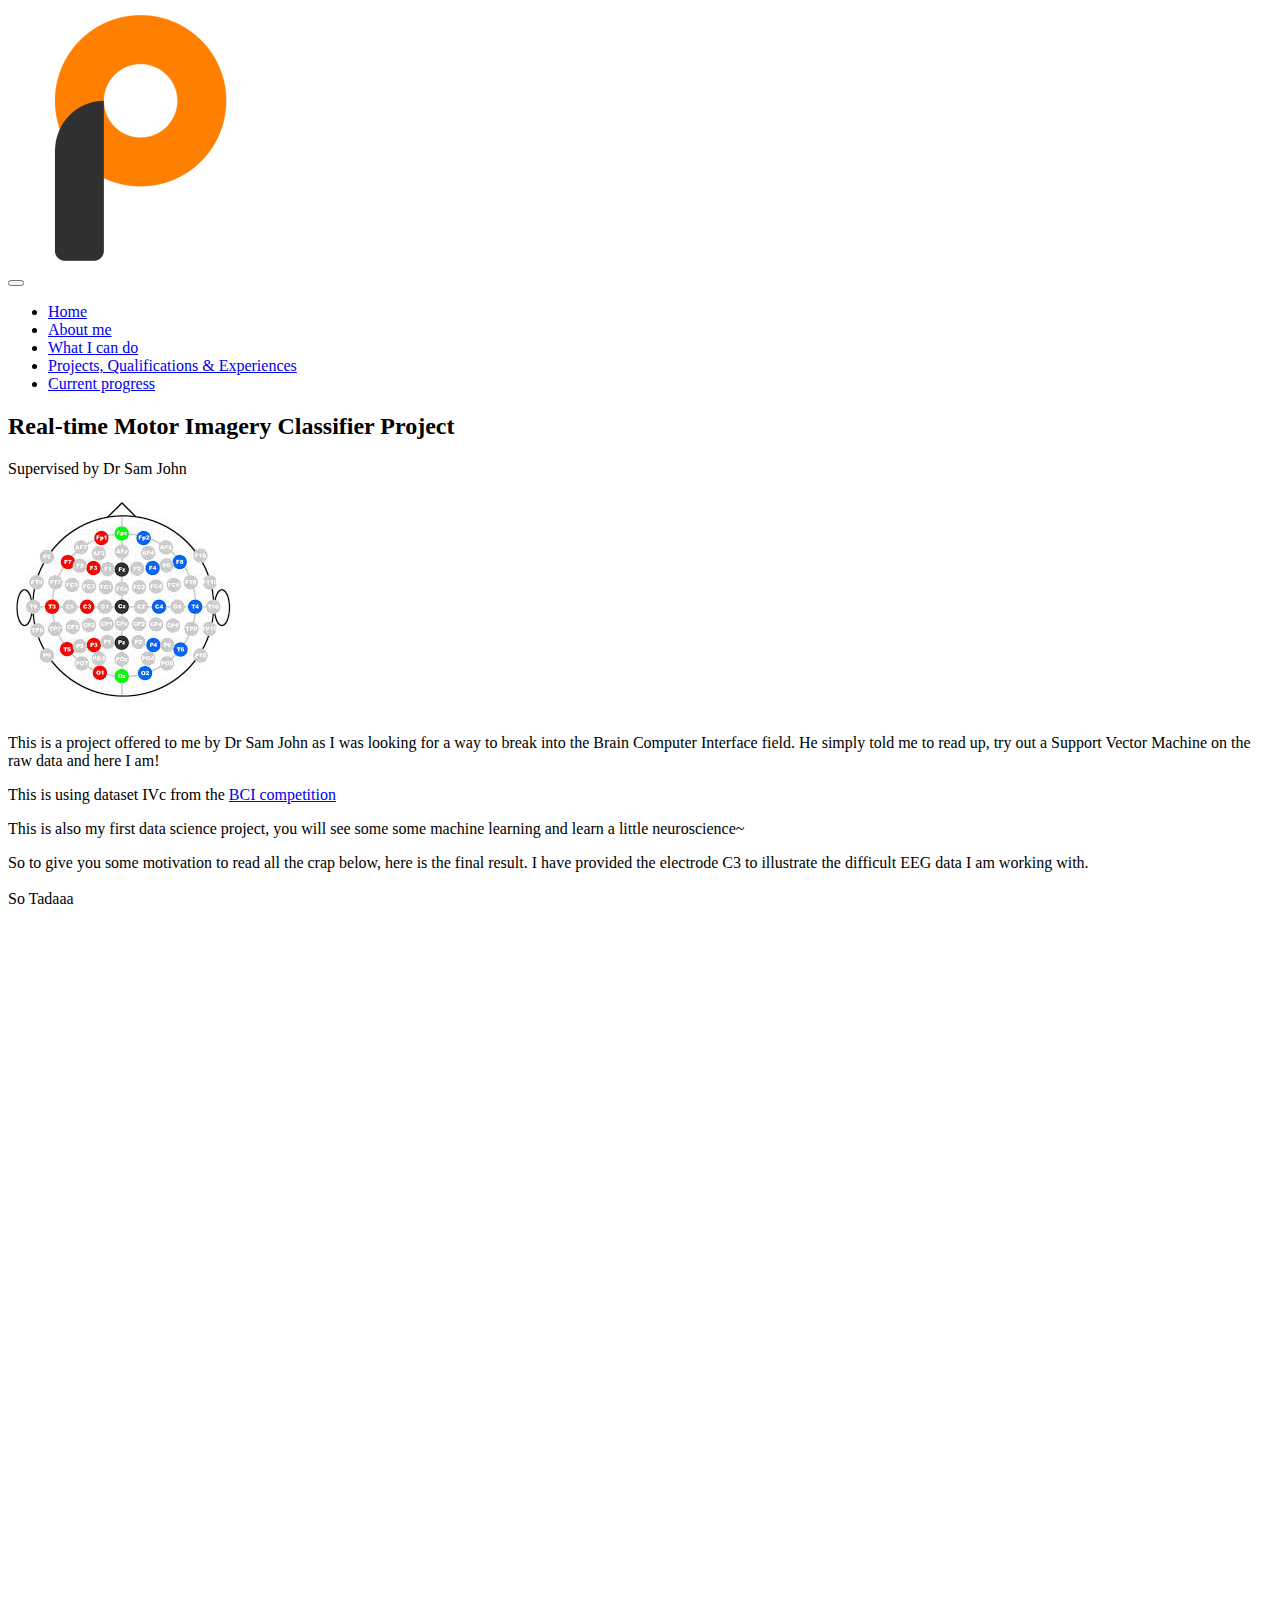
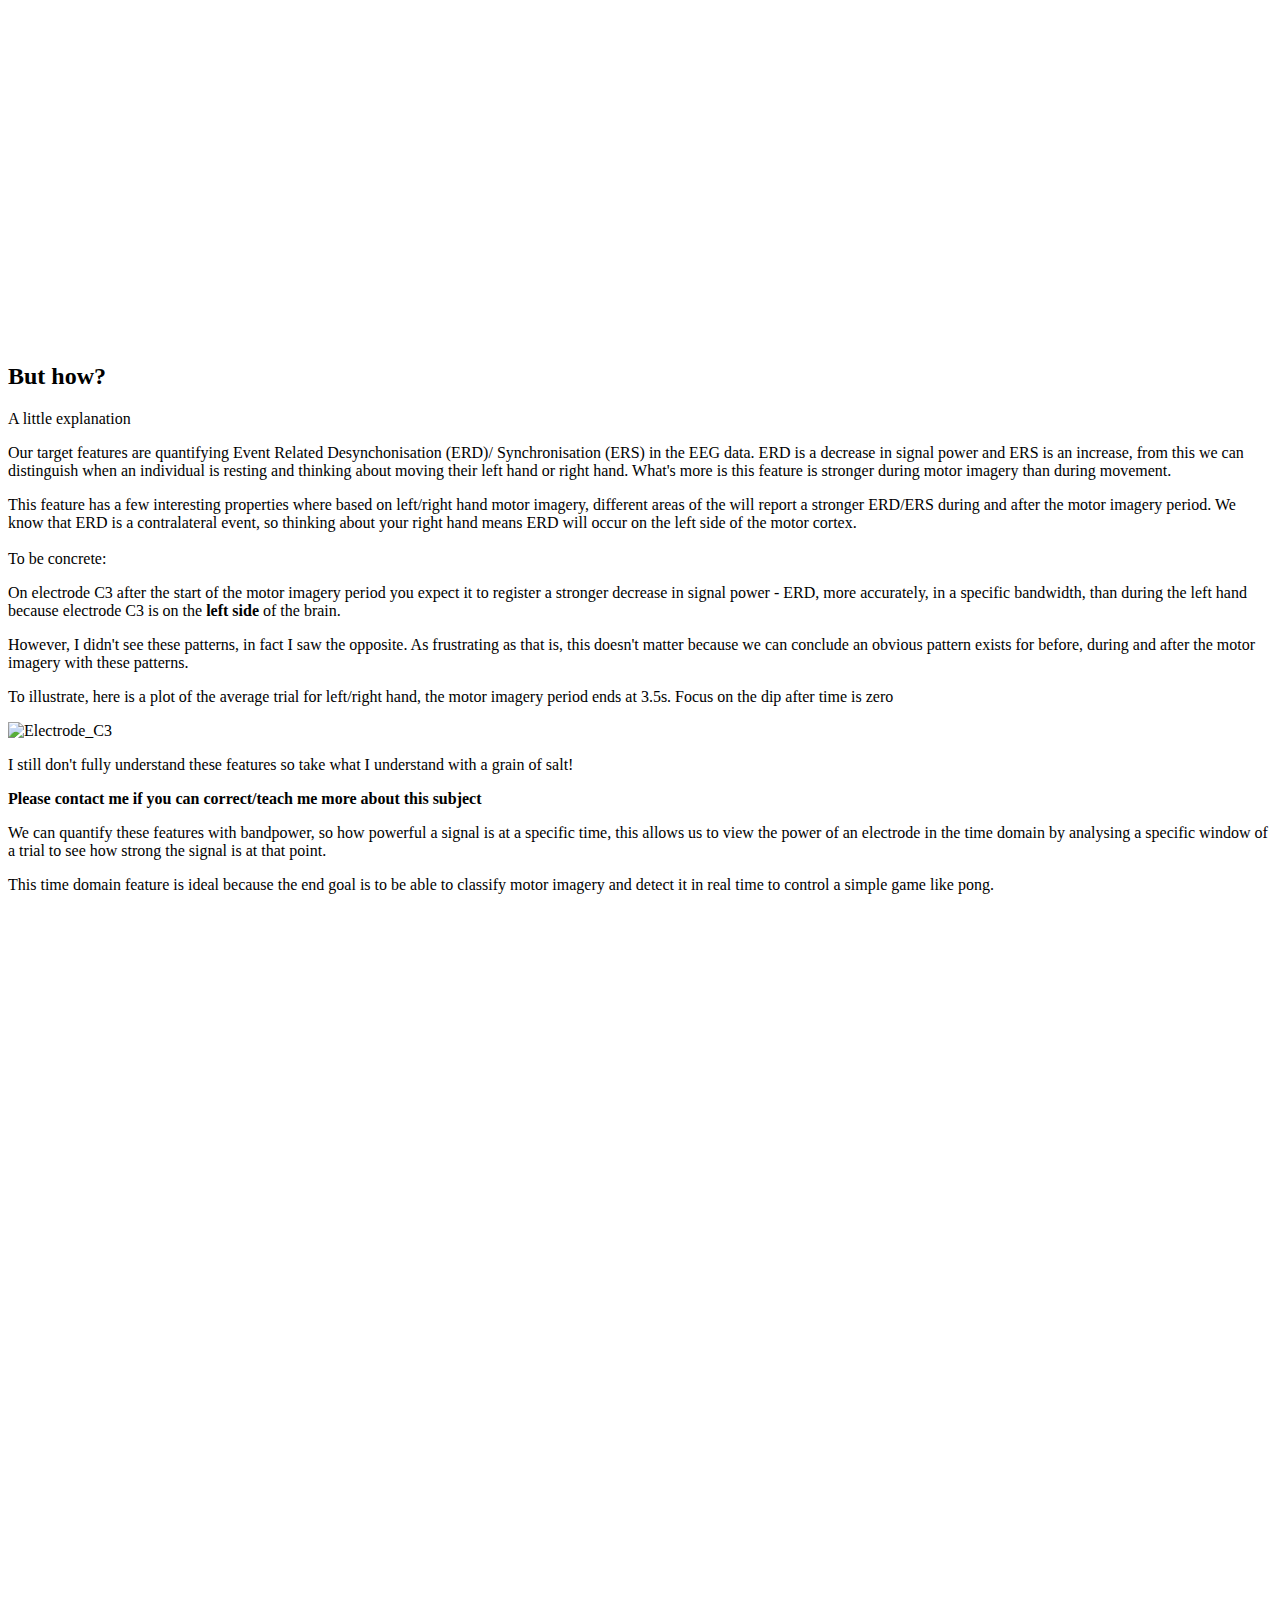
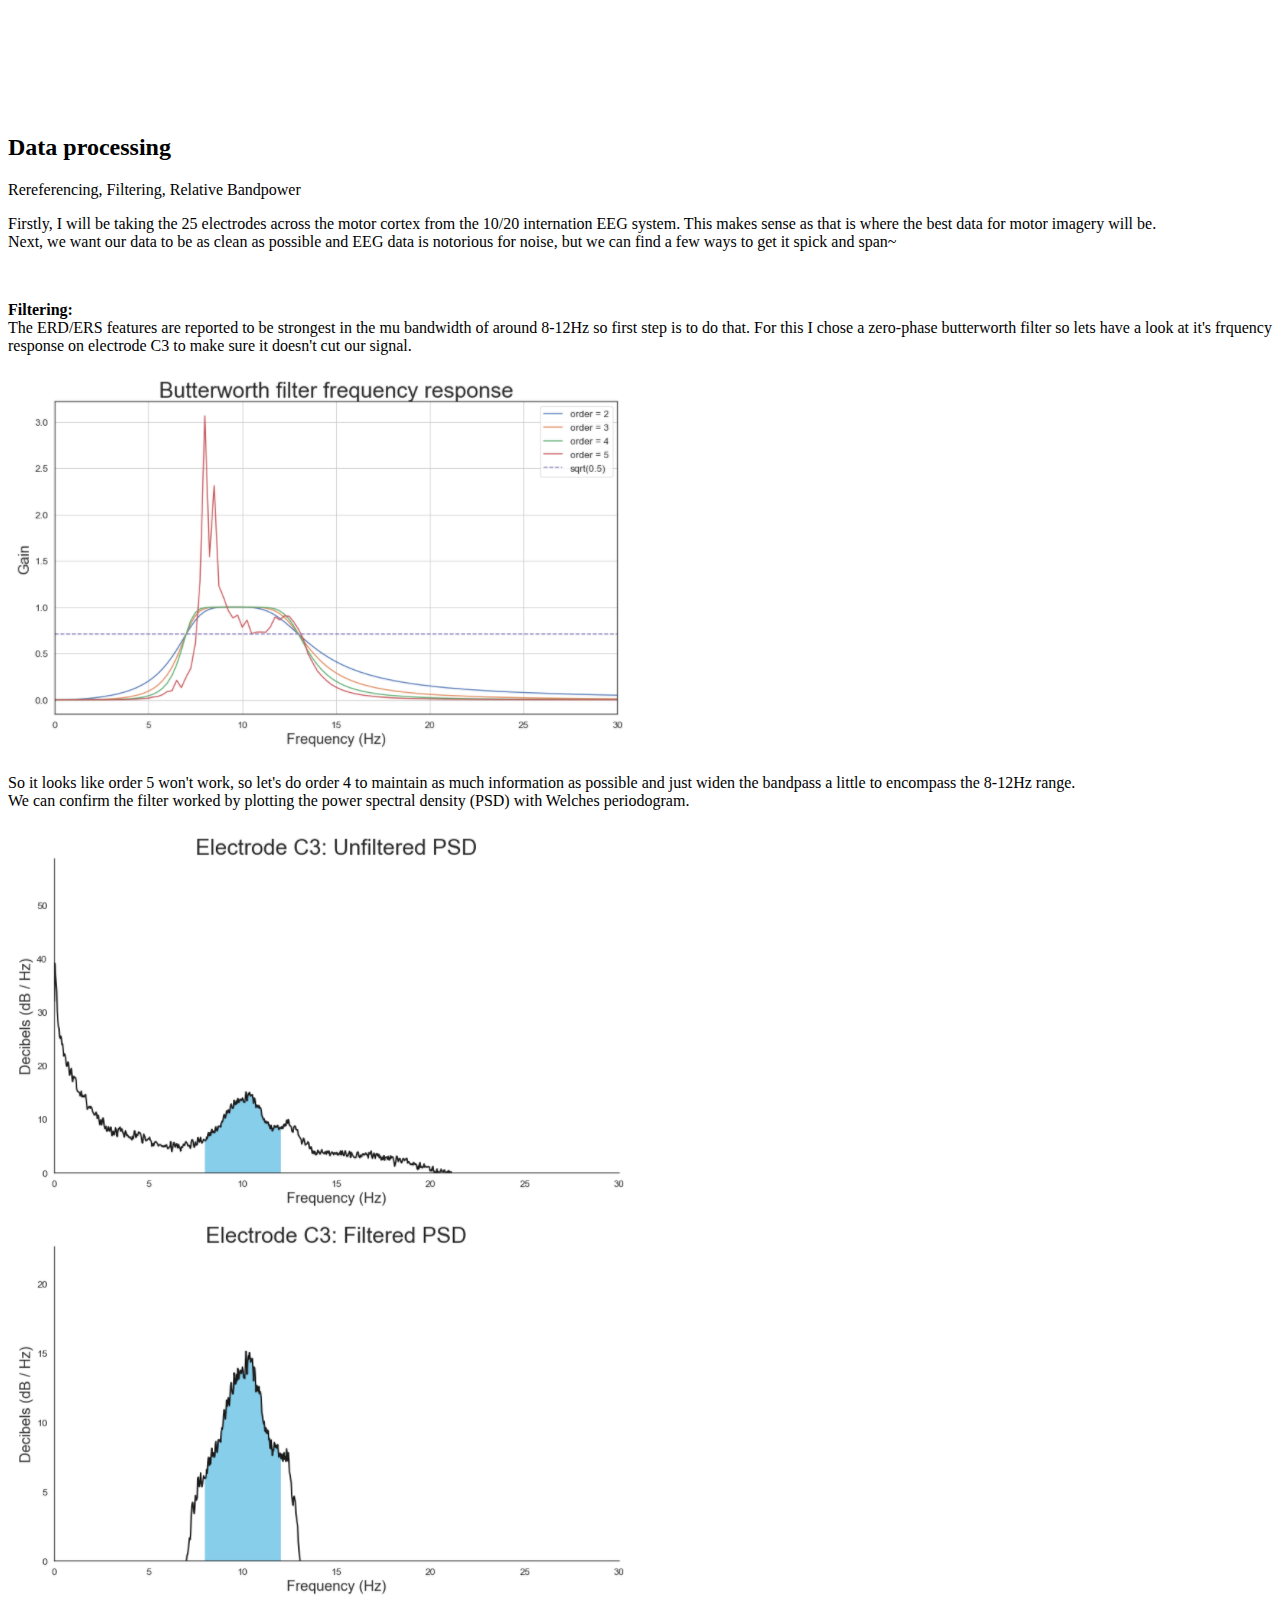
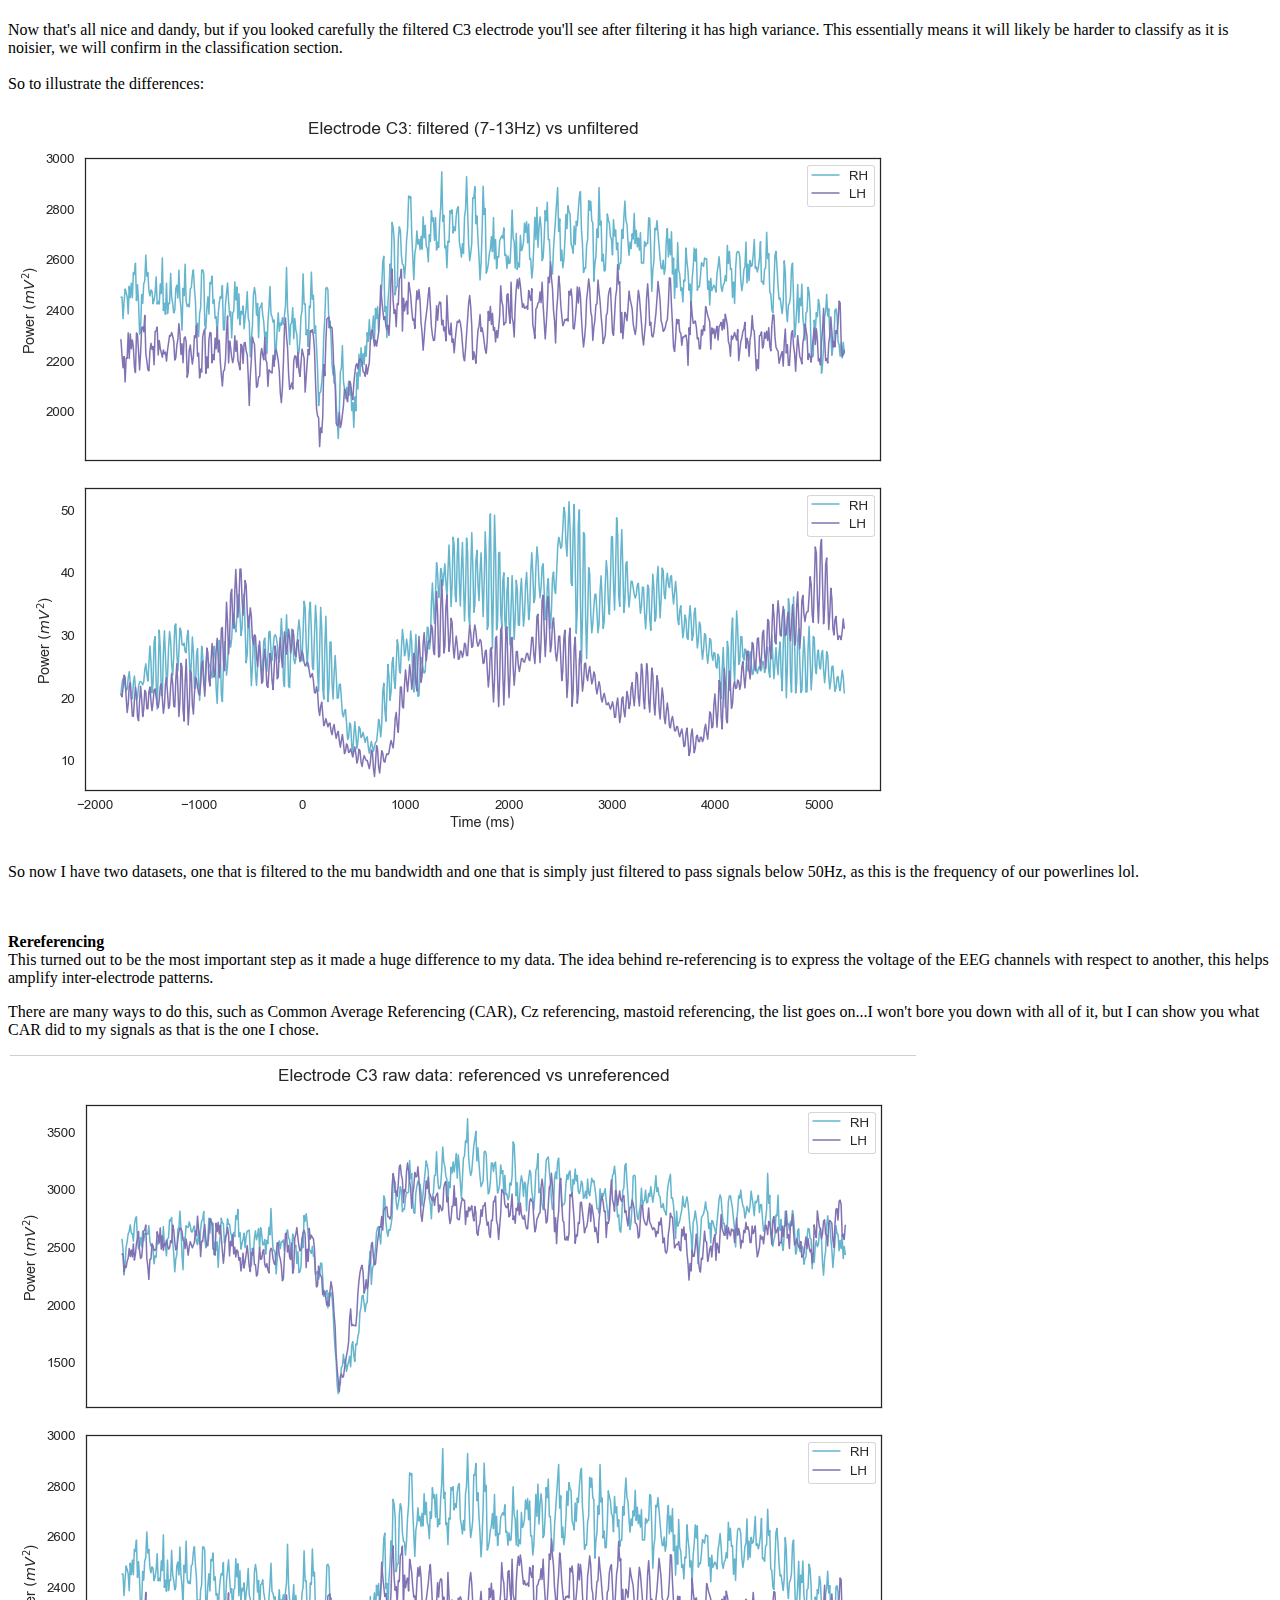
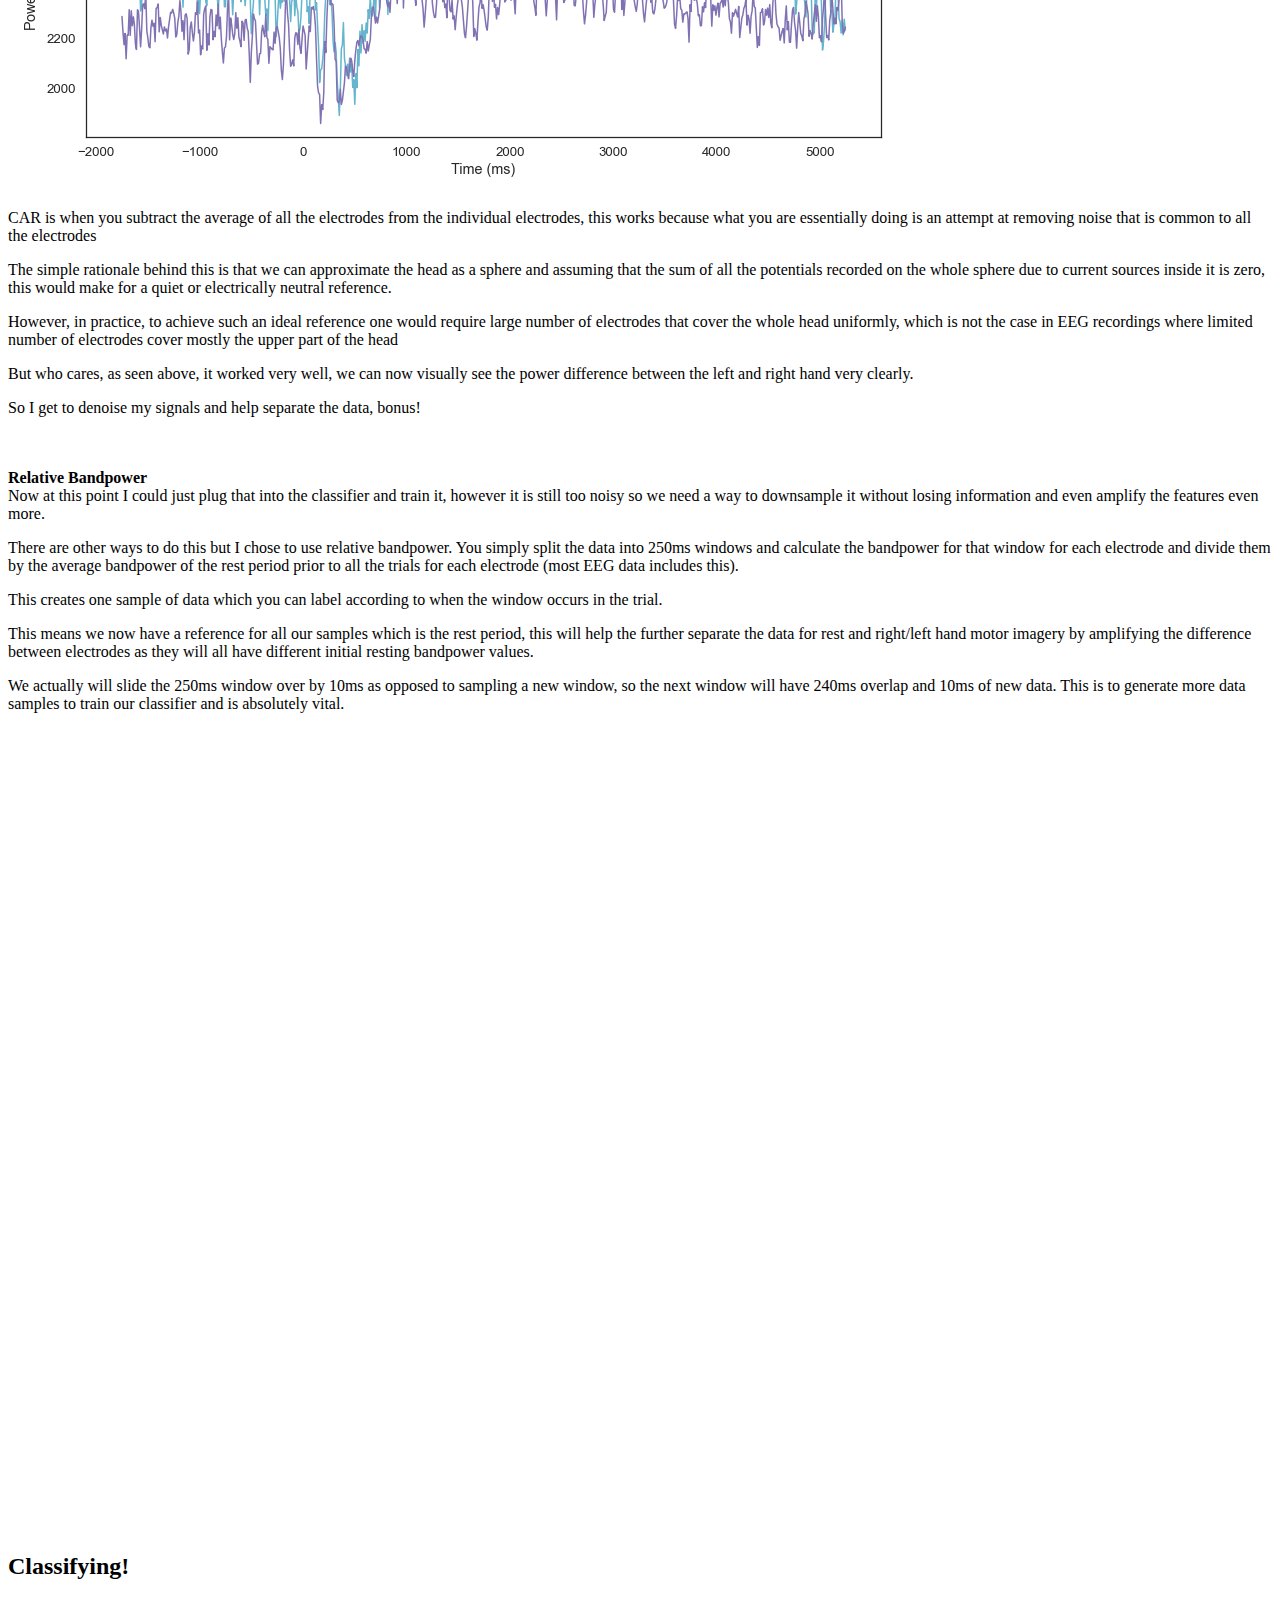
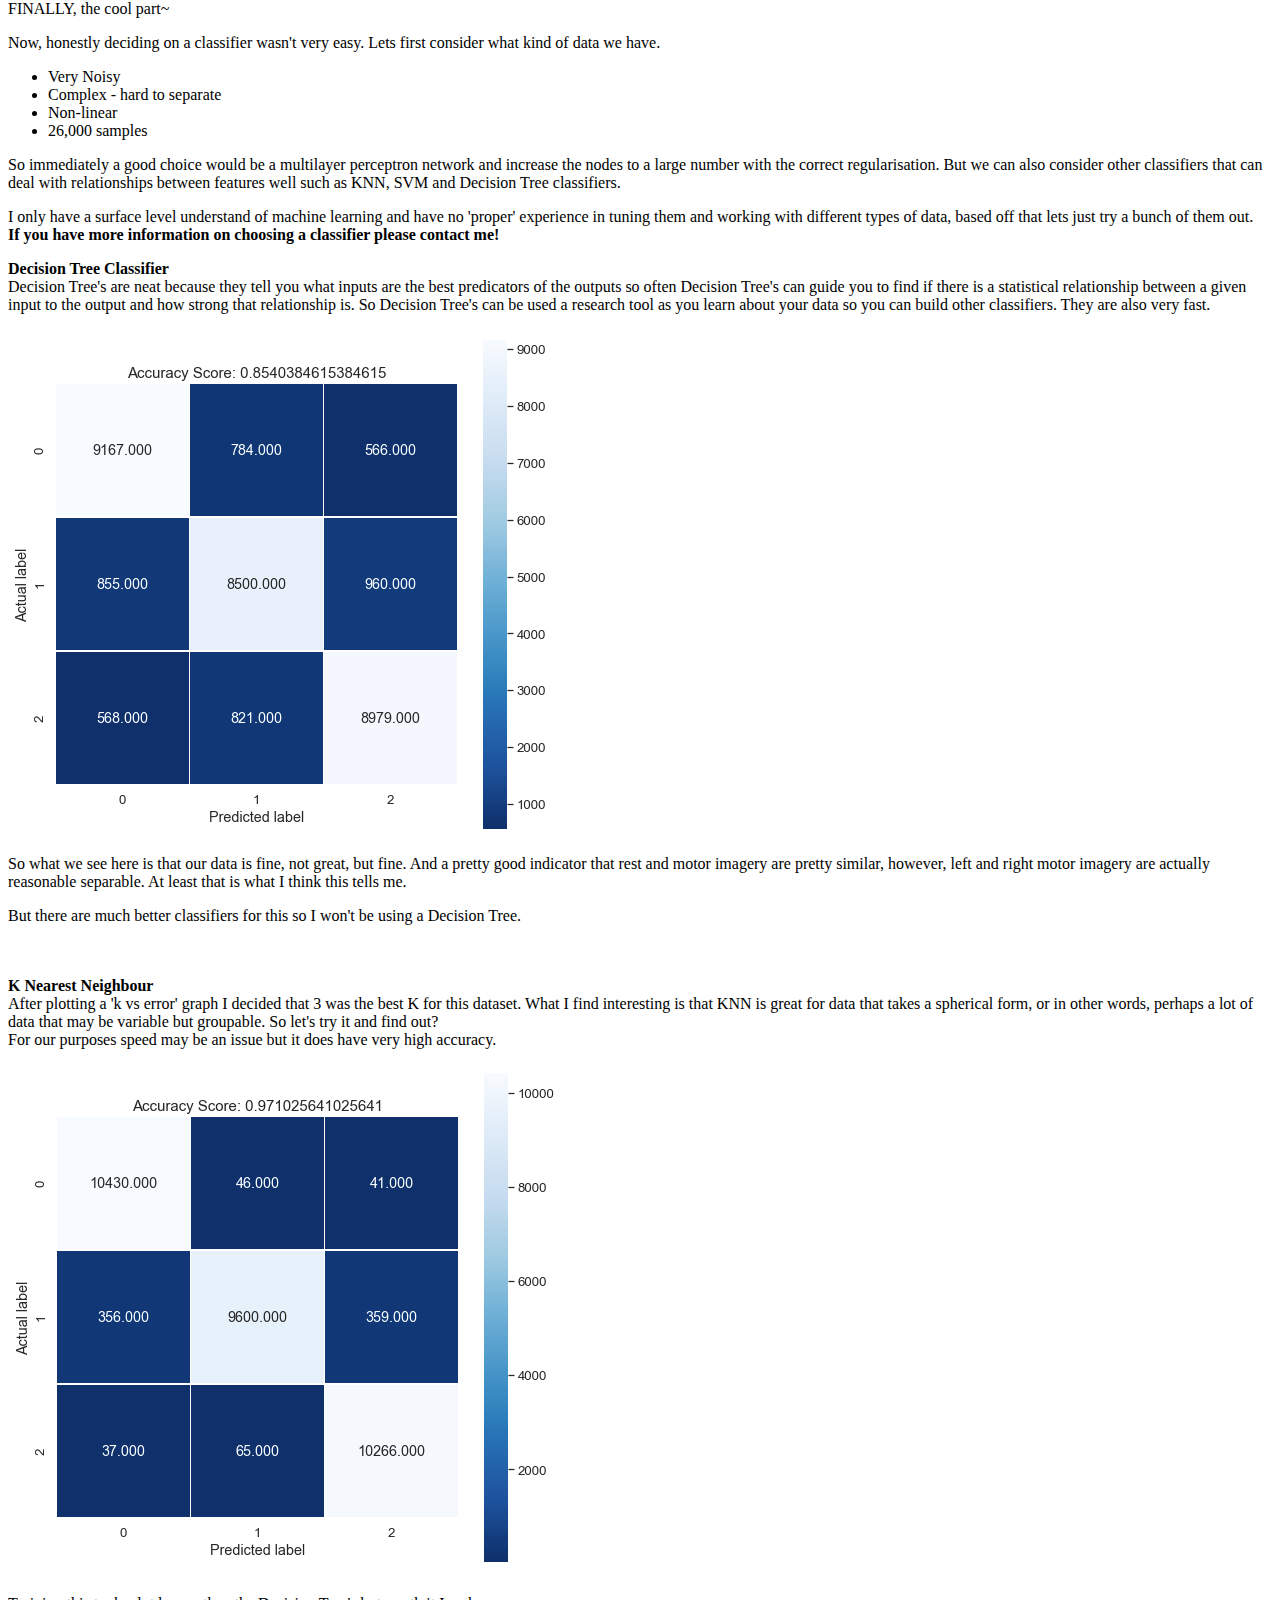
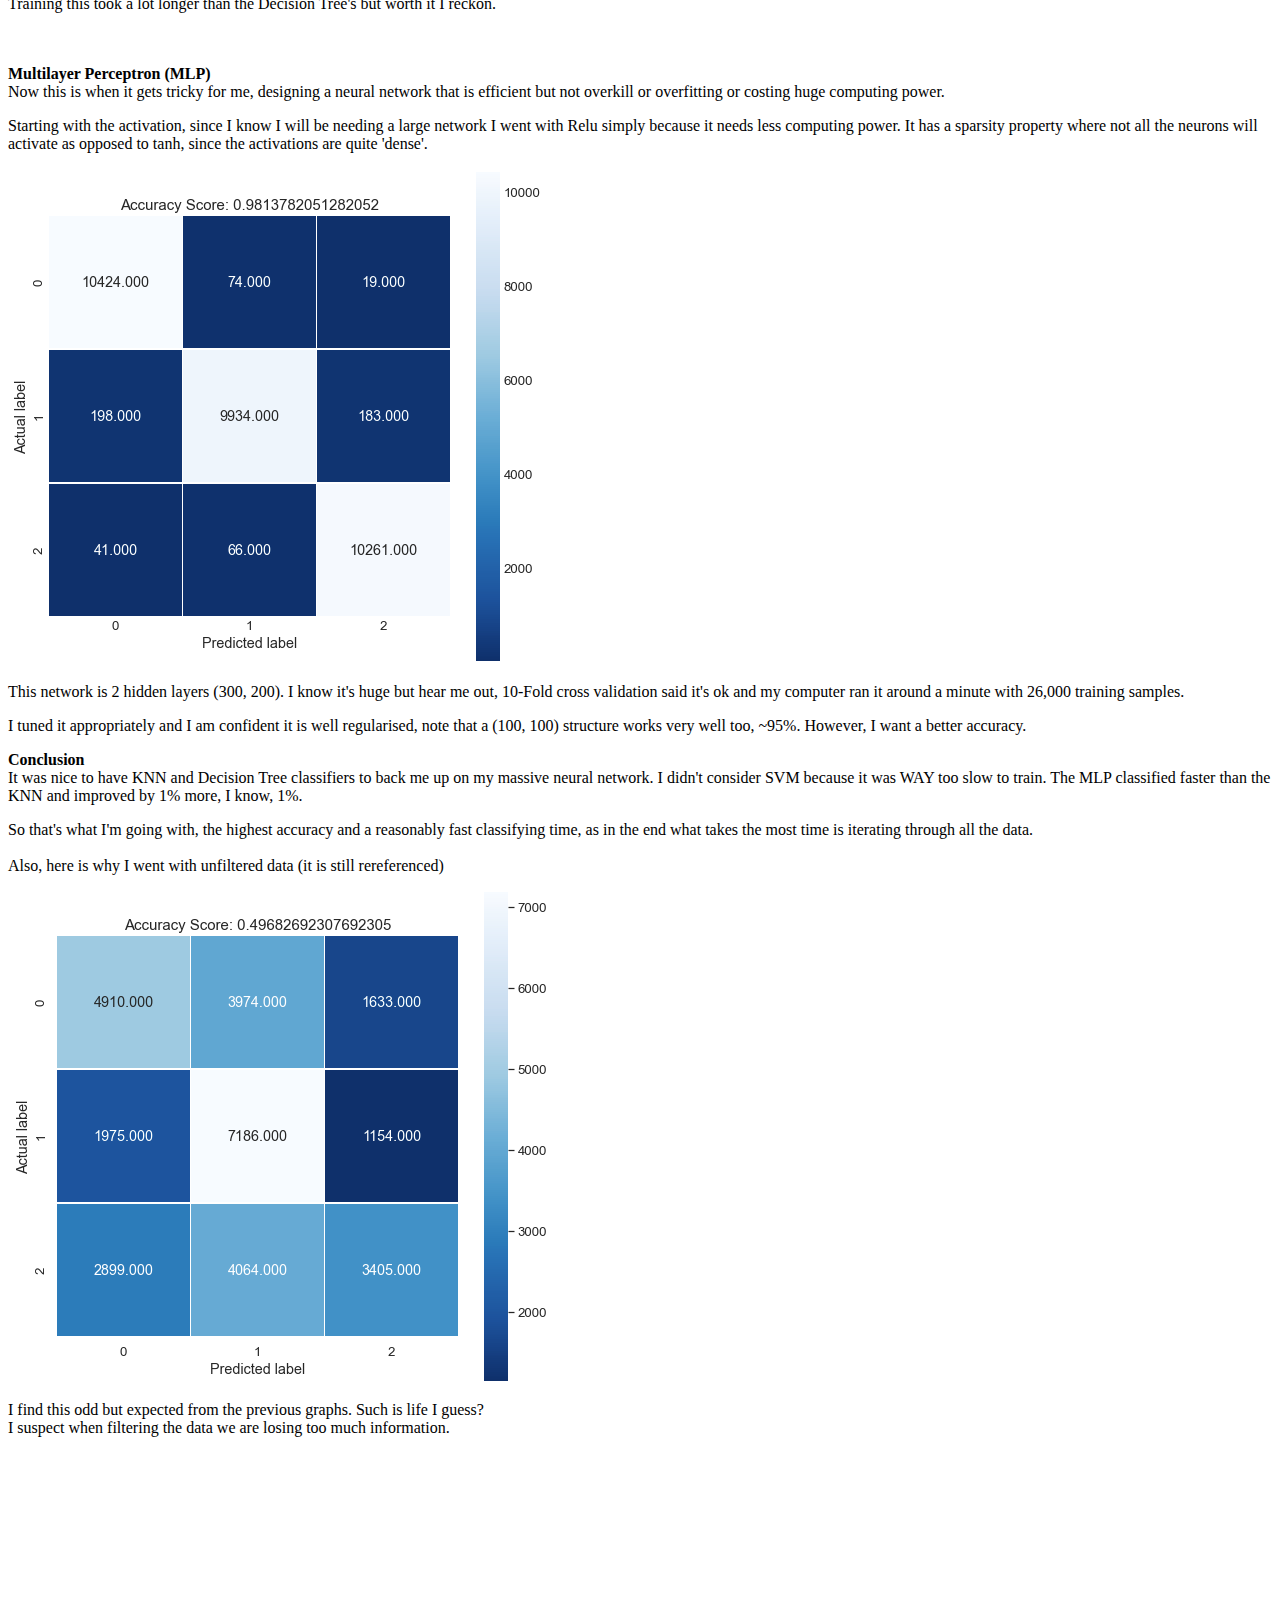
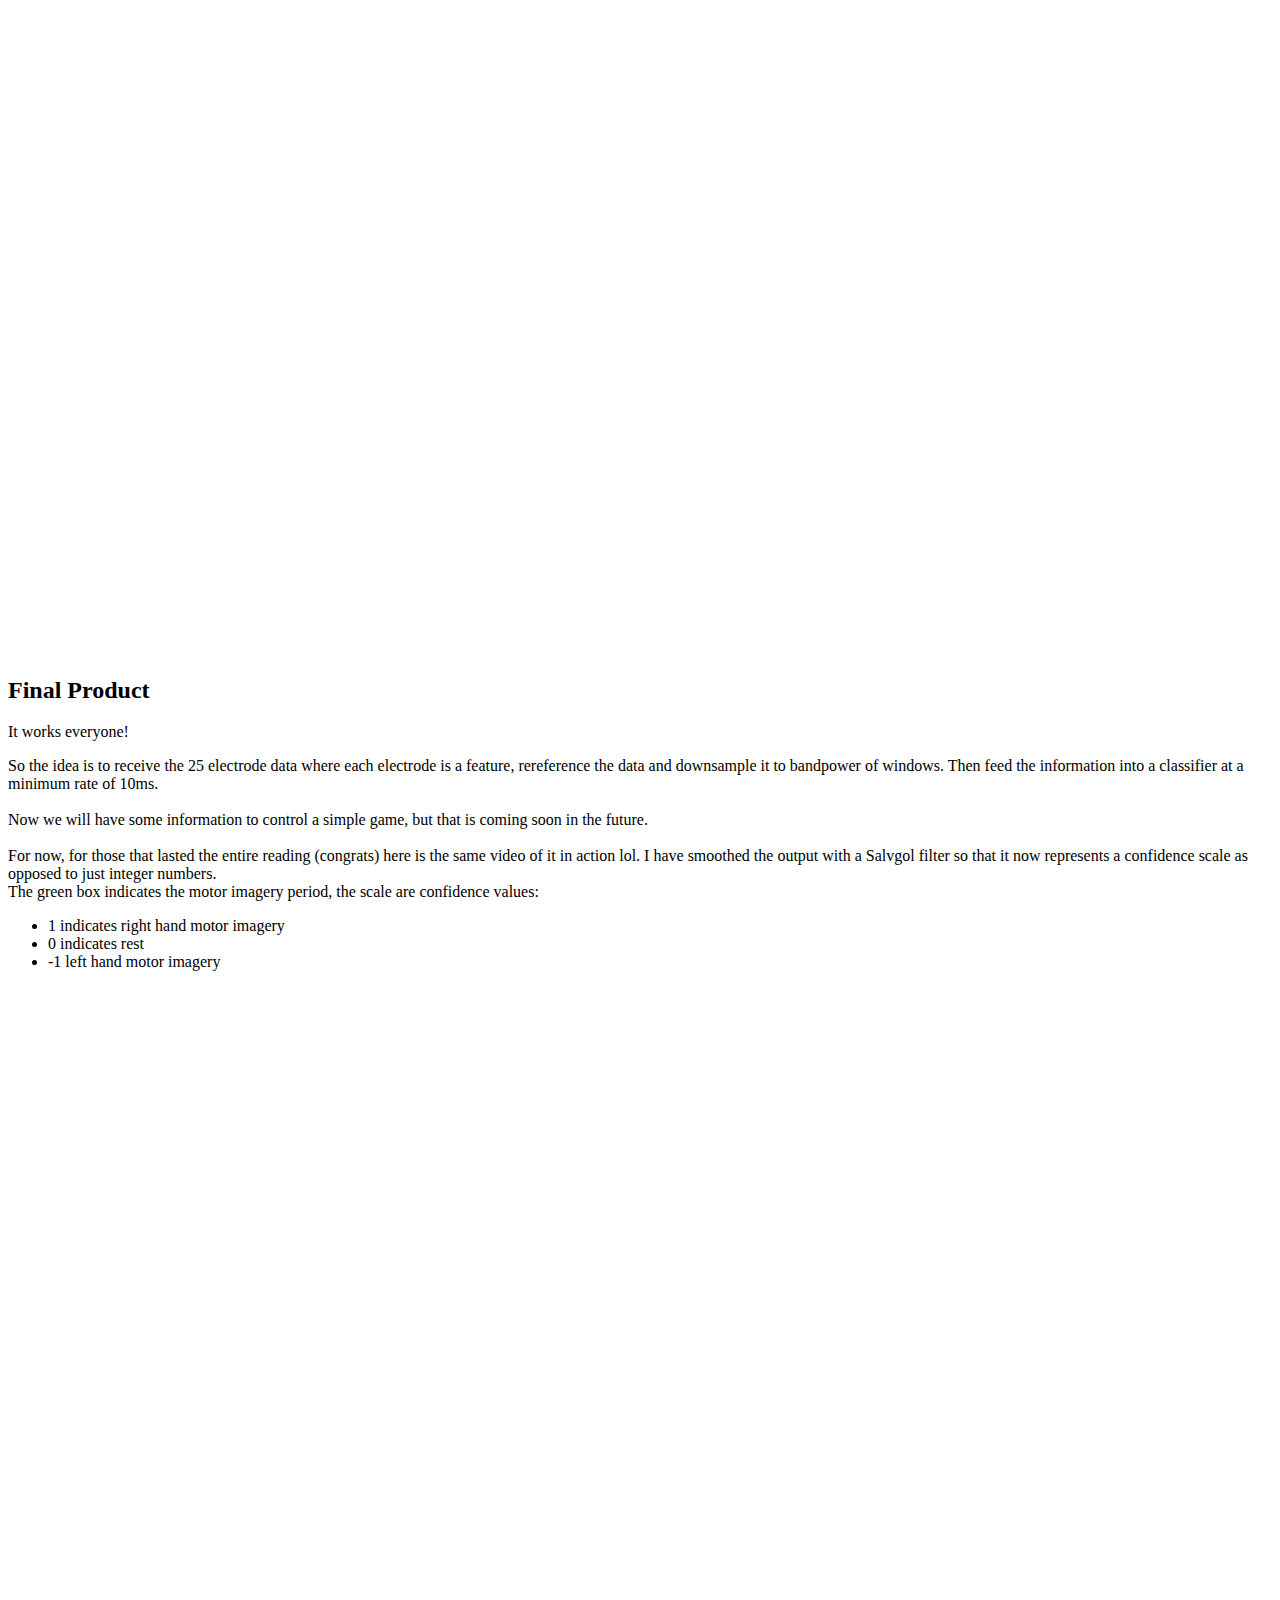
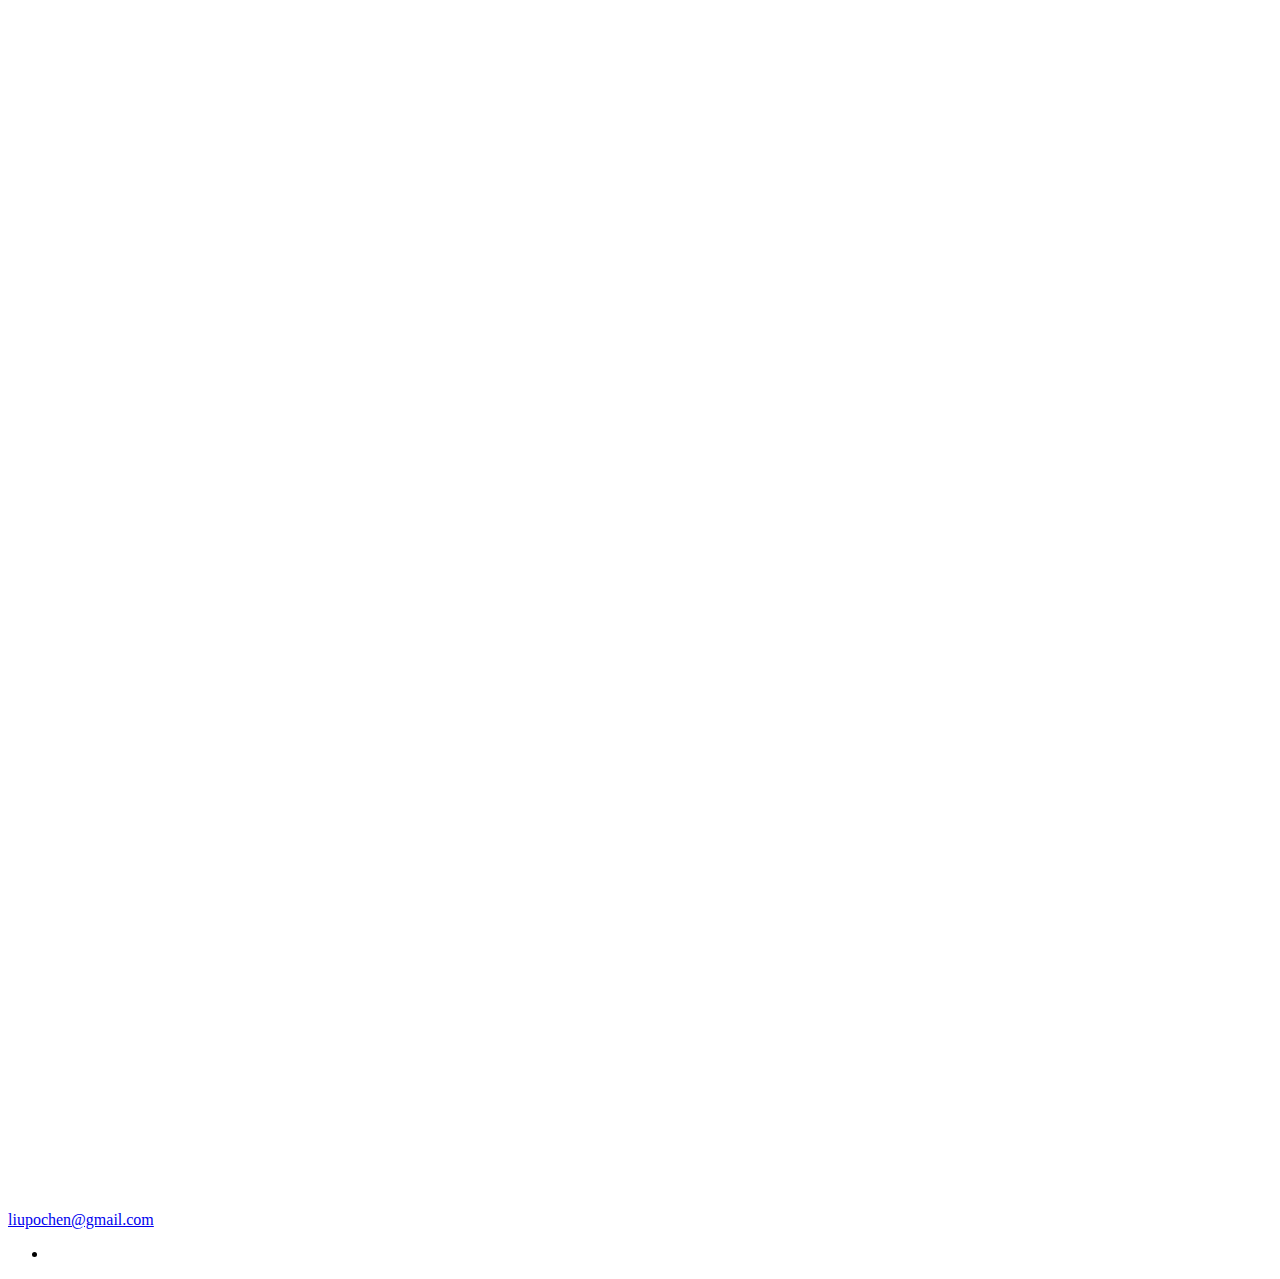
==== Portfolio_Website/BCI.html @ c29912e2 "Add files via upload" ====
<!DOCTYPE html>
<html lang="en">
    <head>
        <meta charset="UTF-8">
        <meta name="viewport" content="width=device-width, initial-scale=1.0">
        <title>Po's Portfolio Website</title>
        <link rel="stylesheet" href="https://cdnjs.cloudflare.com/ajax/libs/normalize/7.0.0/normalize.min.css">
        <link rel="stylesheet" href="https://cdnjs.cloudflare.com/ajax/libs/font-awesome/5.11.2/css/all.css" integrity="sha256-46qynGAkLSFpVbEBog43gvNhfrOj+BmwXdxFgVK/Kvc=" crossorigin="anonymous" />
        <link rel='shortcut icon' href='img/favicon.ico' type='image/x-icon' />

        <!-- Update these with your own fonts -->
        <link href="https://fonts.googleapis.com/css?family=Source+Code+Pro:400,900|Source+Sans+Pro:300,900&display=swap" rel="stylesheet">

        <link rel="stylesheet" href="css/style.css">

    </head>
    <body>
        <header>
            <div class="logo">
                <a href="https://www.youtube.com/watch?v=dQw4w9WgXcQ" target="_blank">
                    <img src="img/logo.png" alt="">
                </a>
            </div>
            <button class="nav-toggle" aria-label="toggle navigation">
                <span class="hamburger"></span>
            </button>
            <nav class="nav">
                <ul class="nav__list">
                    <li class="nav__item"><a href="index.html#home" class="nav__link">Home</a></li>
                    <li class="nav__item"><a href="index.html#about" class="nav__link">About me</a></li>
                    <li class="nav__item"><a href="index.html#services" class="nav__link">What I can do</a></li>
                    <li class="nav__item"><a href="index.html#work" class="nav__link">Projects, Qualifications & Experiences</a></li>
                    <li class="nav__item"><a href="index.html#progress" class="nav__link">Current progress</a></li>
                </ul>
            </nav>
        </header>


        <section class="intro">
            <h2 class="section__title section__title--intro">
                Real-time Motor Imagery Classifier <strong>Project</strong>
            </h2>
            <p class="section__subtitle section__subtitle--intro">Supervised by Dr Sam John</p>
            <img src="img/10_20.jpeg" alt="" class="intro__img">
        </section>

        <div class="portfolio-item-individual">
            <p>This is a project offered to me by Dr Sam John as I was looking for a way to break into the Brain
               Computer Interface field. He simply told me to read up, try out a Support Vector Machine on the
               raw data and here I am!</p>

            <p>This is using dataset IVc from the <a href="http://www.bbci.de/competition/iii/desc_IVc.html"> BCI competition </a> </p>
            <p>This is also my first data science project, you will see some some machine learning and learn
               a little neuroscience~</p>
            <p>So to give you some motivation to read all the crap below, here is the final result.
               I have provided the electrode C3 to illustrate the difficult EEG data I am working with. <br><br>
               So Tadaaa</p>
            <div style="height: 0; padding-bottom: calc(77.88% + 35px); position:relative; width: 100%;">
                <iframe allow="autoplay; gyroscope;"
                        allowfullscreen height="100%"
                        referrerpolicy="strict-origin"
                        src="https://www.kapwing.com/e/5f42f41378c0ee00153801ce"
                        style="border:0;
                        height:100%;
                        left:0;
                        overflow:hidden;
                        position:absolute;
                        top:0;
                        width:100%"
                        title="Embedded content made with Kapwing" width="100%">
                </iframe>
            </div>
        </div>

        <!-- Introduction -->
        <section class="about-me" id="about">
           <h2 class="section__title section__title--about">But how?</h2>
           <p class="section__subtitle section__subtitle--about">A little explanation</p>

           <div class="about-me__body">
               <p>Our target features are quantifying Event Related Desynchonisation (ERD)/ Synchronisation (ERS)
                  in the EEG data. ERD is a decrease in signal power and ERS is an increase, from this we can distinguish when an individual is resting and
                  thinking about moving their left hand or right hand. What's more is this feature
                  is stronger during motor imagery than during movement.</p>

               <p>This feature has a few interesting properties where based on left/right hand motor imagery,
                  different areas of the will report a stronger ERD/ERS during and after the motor imagery period.
                  We know that ERD is a contralateral event, so thinking about your right hand means
                  ERD will occur on the left side of the motor cortex. <br><br>
                  To be concrete: </p>
               <p>On electrode C3 after the start of the motor imagery period you expect it to register a stronger decrease in signal
                  power - ERD, more accurately, in a specific bandwidth, than during the left hand because electrode C3 is
                  on the <strong>left side</strong> of the brain.

               <p>However, I didn't see these patterns, in fact I saw the opposite. As frustrating as that is, this doesn't matter because we
                  can conclude an obvious pattern exists for before, during and after the motor imagery with these patterns.
               </p>
               <p>To illustrate, here is a plot of the average trial for left/right hand, the motor imagery period ends at 3.5s.
                  Focus on the dip after time is zero</p>
               <img src="img/C3.png" alt="Electrode_C3" class="about-me__img">

               <p>I still don't fully understand these features so take what I understand with a grain of salt!<p>

               <p> <strong>Please contact me if you can correct/teach me more about this subject</strong></p>

               <p>We can quantify these features with bandpower, so how powerful a signal is at a specific time,
                  this allows us to view the power of an electrode in the time domain by analysing a
                  specific window of a trial to see how strong the signal is at that point.</p>

               <p>This time domain feature is ideal because the end goal is to be able to classify motor imagery
                  and detect it in real time to control a simple game like pong.</p>
           </div>

           <img src="img/transparent.png" class="transparent">
        </section>


        <section class="about-me" id="about">
           <h2 class="section__title section__title--about">Data processing</h2>
           <p class="section__subtitle section__subtitle--about">Rereferencing, Filtering, Relative Bandpower</p>

           <div class="about-me__body">
               <p>Firstly, I will be taking the 25 electrodes across the motor cortex from the 10/20 internation EEG system.
                  This makes sense as that is where the best data for motor imagery will be. <br>
                  Next, we want our data to be as clean as possible and EEG data is notorious for noise, but we
                  can find a few ways to get it spick and span~</p><br>


               <p> <strong>Filtering:</strong> <br>
                  The ERD/ERS features are reported to be strongest in the mu bandwidth of around 8-12Hz
                  so first step is to do that. For this I chose a zero-phase butterworth filter so lets have a look
                  at it's frquency response on electrode C3 to make sure it doesn't cut our signal.</p>

               <img src="img/butterworth.png" alt="freq_resp" class="about-me__img">

               <p>So it looks like order 5 won't work, so let's do order 4 to maintain as much information
                  as possible and just widen the bandpass a little to encompass the 8-12Hz range.
                  <br>We can confirm the filter worked by plotting the power spectral density (PSD)
                  with Welches periodogram.</p>

               <img src="img/psd.png" class="transparent">

               <p>Now that's all nice and dandy, but if you looked carefully the filtered C3 electrode
                  you'll see after filtering it has high variance. This essentially means it will likely be
                  harder to classify as it is noisier, we will confirm in the classification section.<br><br>
                  So to illustrate the differences:</p>

               <img src="img/filt_compare.png" alt="filt_compare" class="about-me__img">

               <p>So now I have two datasets, one that is filtered to the mu bandwidth and one that is simply
                  just filtered to pass signals below 50Hz, as this is the frequency of our powerlines lol. <br><br><br></p>


               <p><strong>Rereferencing</strong> <br>
                  This turned out to be the most important step as it made a huge difference to my data.
                  The idea behind re-referencing is to express the voltage of the EEG channels with respect to another,
                  this helps amplify inter-electrode patterns. </p>

               <p>There are many ways to do this, such as Common Average Referencing (CAR), Cz referencing, mastoid referencing,
                  the list goes on...I won't bore you down with all of it, but I can show you what CAR did to my signals
                  as that is the one I chose.</p>

               <img src="img/ref_compare.png" alt="filt_compare" class="about-me__img">

               <p>CAR is when you subtract the average of all the
                  electrodes from the individual electrodes, this works because what you are essentially doing is an attempt at removing <thead>
                  noise that is common to all the electrodes</p>
               <p> The simple rationale behind this is that we can approximate the head as a sphere and assuming
                   that the sum of all the potentials recorded on the whole sphere due to current sources inside it is zero,
                   this would make for a quiet or electrically neutral reference. </p>
               <p>
                   However, in practice, to achieve such an ideal reference one would require large number of
                   electrodes that cover the whole head uniformly, which is not the case in EEG recordings where
                   limited number of electrodes cover mostly the upper part of the head</p>
               <p>But who cares, as seen above, it worked very well, we can now visually see the power difference
                   between the left and right hand very clearly.</p>

               <p>So I get to denoise my signals and help separate the data, bonus! <br><br><br> </p>

               <p><strong> Relative Bandpower</strong> <br>
                  Now at this point I could just plug that into the classifier and train it, however it is still too noisy so
                  we need a way to downsample it without losing information and even amplify the features even more. </p>

               <p>There are other ways to do this but I chose to use relative bandpower. You simply split the data into 250ms
                  windows and calculate the bandpower for that window for each electrode and divide them by the
                  average bandpower of the rest period prior to all the trials for each electrode (most EEG data includes this).</p>

               <p>This creates one sample of data which you can label according to when the window occurs in the trial.</p>

               <p>This means we now have a reference for all our samples which is the rest period, this will help the
                  further separate the data for rest and right/left hand motor imagery by amplifying the difference between electrodes
                  as they will all have different initial resting bandpower values.</p>

               <p>We actually will slide the 250ms window over by 10ms as opposed to sampling a new window, so the next window will
                  have 240ms overlap and 10ms of new data. This is to generate more
                  data samples to train our classifier and is absolutely vital.</p>
           </div>

           <img src="img/transparent.png" class="transparent">
        </section>


        <section class="about-me" id="about">
           <h2 class="section__title section__title--about">Classifying!</h2>
           <p class="section__subtitle section__subtitle--about">FINALLY, the cool part~</p>

           <div class="about-me__body">
               <p>Now, honestly deciding on a classifier wasn't very easy. Lets first consider what kind of data we have.</p>
               <ul>
                   <li>Very Noisy</li>
                   <li>Complex - hard to separate</li>
                   <li>Non-linear</li>
                   <li>26,000 samples</li>
               </ul>
               <p>So immediately a good choice would be a multilayer perceptron network and increase the nodes to a large number
                  with the correct regularisation.
                  But we can also consider other classifiers that can deal with relationships between features well such as
                  KNN, SVM and Decision Tree classifiers.</p>
               <p>I only have a surface level understand of machine learning and have no 'proper' experience in tuning
                  them and working with different types of data, based off that lets just try a bunch of them out.<br>
                  <strong>If you have more information on choosing a classifier please contact me!</strong></p>

               <p><strong>Decision Tree Classifier</strong> <br>
                  Decision Tree's are neat because they tell you what inputs are the best predicators of
                  the outputs so often Decision Tree's can guide you to find if there is a statistical relationship
                  between a given input to the output and how strong that relationship is. So Decision Tree's can be used a research tool
                  as you learn about your data so you can build other classifiers. They are also very fast.</p>
               <img src="img/Decision Trees.png" alt="Decision Tree" class="about-me__img">
               <p>So what we see here is that our data is fine, not great, but fine. And a pretty good indicator that rest and motor imagery are pretty similar,
                  however, left and right motor imagery are actually reasonable separable. At least
                  that is what I think this tells me.</p>
              <p>But there are much better classifiers for this so I won't be using a Decision Tree. <br><br><br></p>

              <p><strong>K Nearest Neighbour</strong> <br>
                 After plotting a 'k vs error' graph I decided that 3 was the best K for this dataset.
                 What I find interesting is that KNN is great for data that takes a spherical form,
                 or in other words, perhaps a lot of data that may be variable but groupable.
                 So let's try it and find out?
                 <br> For our purposes speed may be an issue but it does have
                 very high accuracy.</p>
              <img src="img/KNN.png" alt="Decision Tree" class="about-me__img">
              <p>Training this took a lot longer than the Decision Tree's but worth it I reckon. <br><br><br></p>

              <p><strong>Multilayer Perceptron (MLP)</strong> <br>
                 Now this is when it gets tricky for me, designing a neural network that is efficient but not
                 overkill or overfitting or costing huge computing power. </p>
              <p>Starting with the activation, since I
                 know I will be needing a large network I went with Relu simply because it needs less computing power.
                 It has a sparsity property where not all the neurons will activate as opposed to tanh, since the
                 activations are quite 'dense'.</p>
              <img src="img/NN.png" alt="MLP unfiltered data" class="about-me__img">
              <p>This network is 2 hidden layers (300, 200). I know it's huge but hear me out, 10-Fold cross validation
                 said it's ok and my computer ran it around a minute with 26,000 training samples.</p>
              <p>I tuned it appropriately and I am confident it is well regularised, note that a (100, 100)
                 structure works very well too, ~95%. However, I want a better accuracy.</p>

              <p><strong>Conclusion</strong> <br>
                 It was nice to have KNN and Decision Tree classifiers to back me up on my massive neural network.
                 I didn't consider SVM because it was WAY too slow to train.
                 The MLP classified faster than the KNN and improved by 1% more, I know, 1%. </p>
              <p>So that's what I'm going with, the highest accuracy and a reasonably fast classifying time,
                 as in the end what takes the most time is iterating through all the data. <br>
                 <br>Also, here is why I went with unfiltered data (it is still rereferenced)</p>

              <img src="img/NN_filt.png" alt="MLP filtered data" class="about-me__img">
              <p>I find this odd but expected from the previous graphs. Such is life I guess? <br>
                 I suspect when filtering the data we are losing too much information.</p>
           </div>

           <img src="img/transparent.png" class="transparent">
        </section>


        <section class="about-me" id="about">
           <h2 class="section__title section__title--about">Final Product</h2>
           <p class="section__subtitle section__subtitle--about">It works everyone!</p>

           <div class="about-me__body">
               <p>So the idea is to receive the 25 electrode data where each electrode is a feature,
                  rereference the data and downsample it to bandpower of windows. Then feed the information
                  into a classifier at a minimum rate of 10ms. <br> <br>
                  Now we will have some information to control a simple game, but that is coming soon in the future. <br><br>

                  For now, for those that lasted the entire reading (congrats) here is the same video of it in action lol.
                  I have smoothed the output with a Salvgol filter so that it now represents a confidence scale as opposed to
                  just integer numbers.<br>
                  The green box indicates the motor imagery period, the scale are confidence values:
                  <ul>
                      <li>1 indicates right hand motor imagery</li>
                      <li>0 indicates rest</li>
                      <li>-1 left hand motor imagery</li>

                  </ul></p>
                  <div style="height: 0; padding-bottom: calc(77.88% + 35px); position:relative; width: 100%;">
                      <iframe allow="autoplay; gyroscope;"
                              allowfullscreen height="100%"
                              referrerpolicy="strict-origin"
                              src="https://www.kapwing.com/e/5f42f41378c0ee00153801ce"
                              style="border:0;
                              height:100%;
                              left:0;
                              overflow:hidden;
                              position:absolute;
                              top:0;
                              width:100%"
                              title="Embedded content made with Kapwing" width="100%">
                      </iframe>
                  </div>
           </div>

           <img src="img/transparent.png" class="transparent">
        </section>



        <!-- Footer -->
        <footer class="footer">
            <!-- replace with your own email address -->
            <a href="mailto:liupochen@gmail.com" class="footer__link">liupochen@gmail.com</a>
            <ul class="social-list">
                <li class="social-list__item">
                    <a class="social-list__link" href="https://www.linkedin.com/in/po-liu-science-slave/" target="black">
                        <i class="fab fa-linkedin"></i>
                    </a>
                </li>
            </ul>
        </footer>


        <script src="js/index.js"></script>

    </body>
</html>
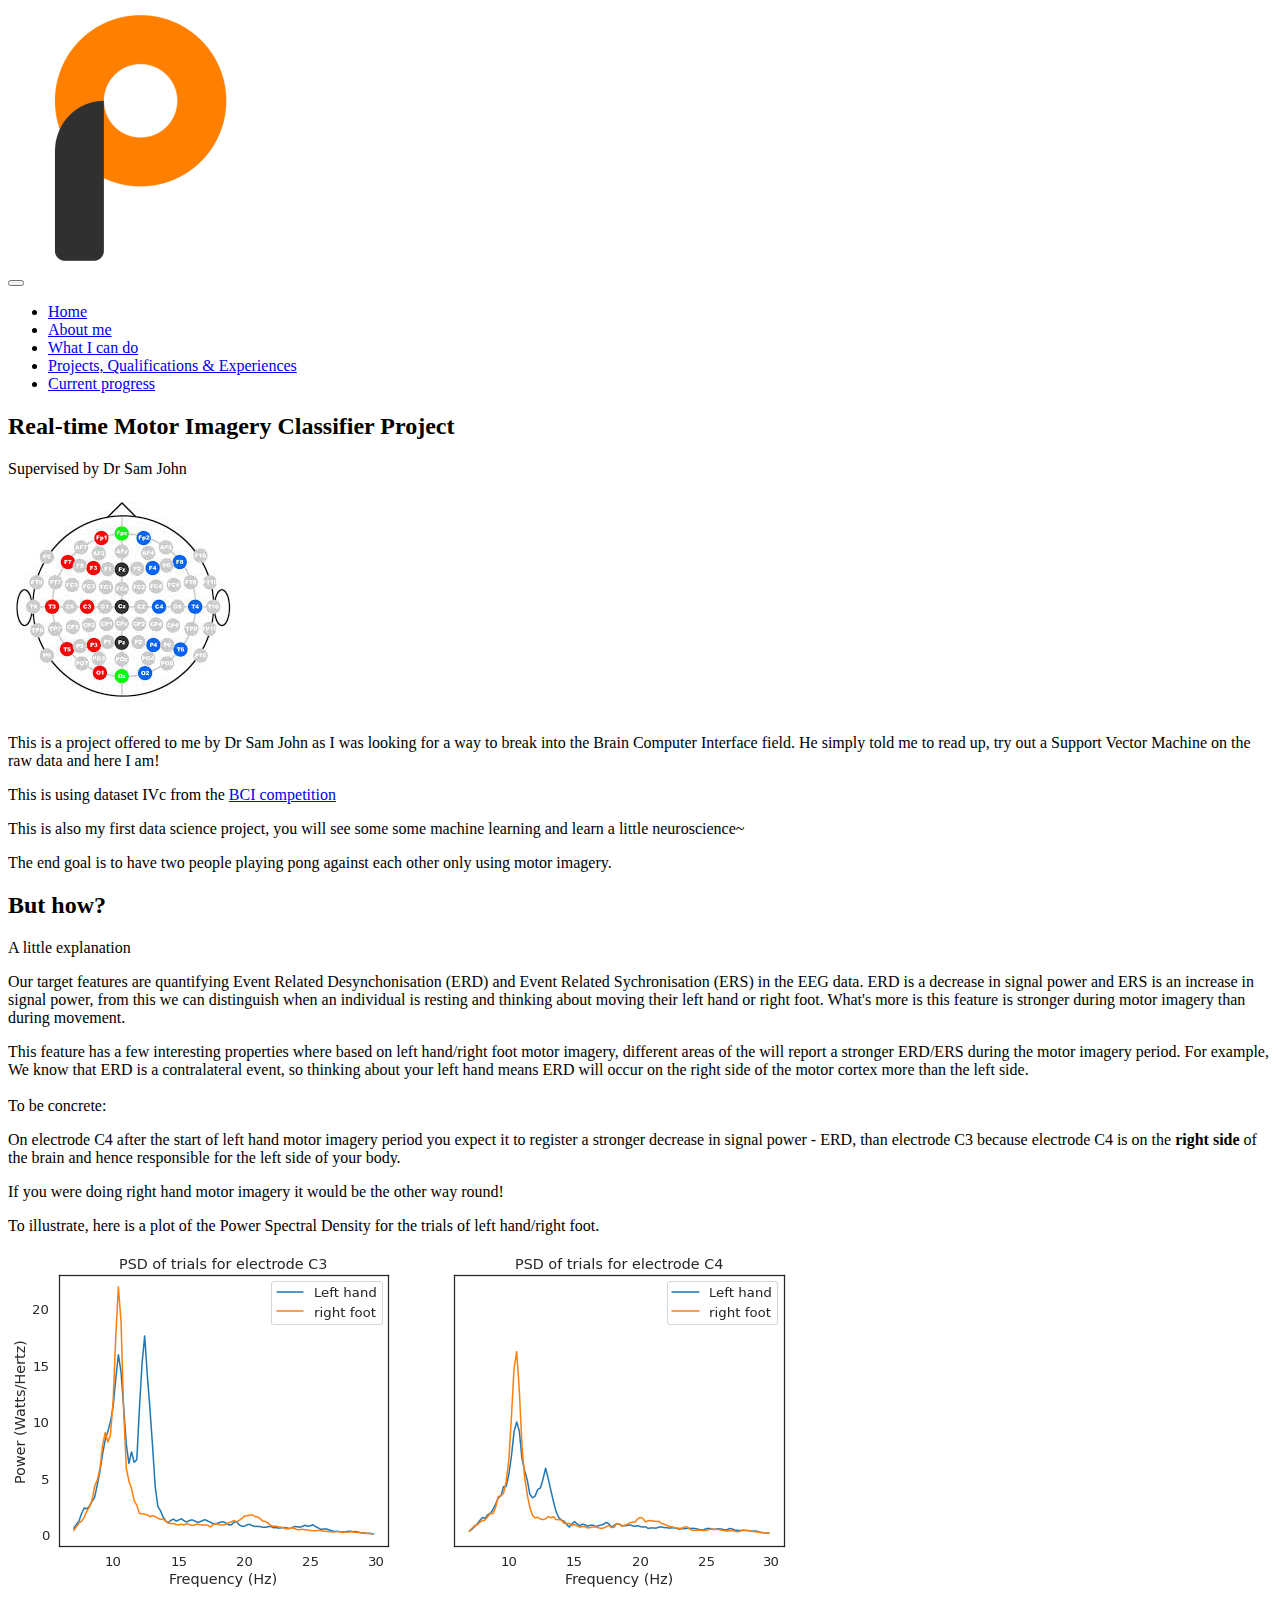
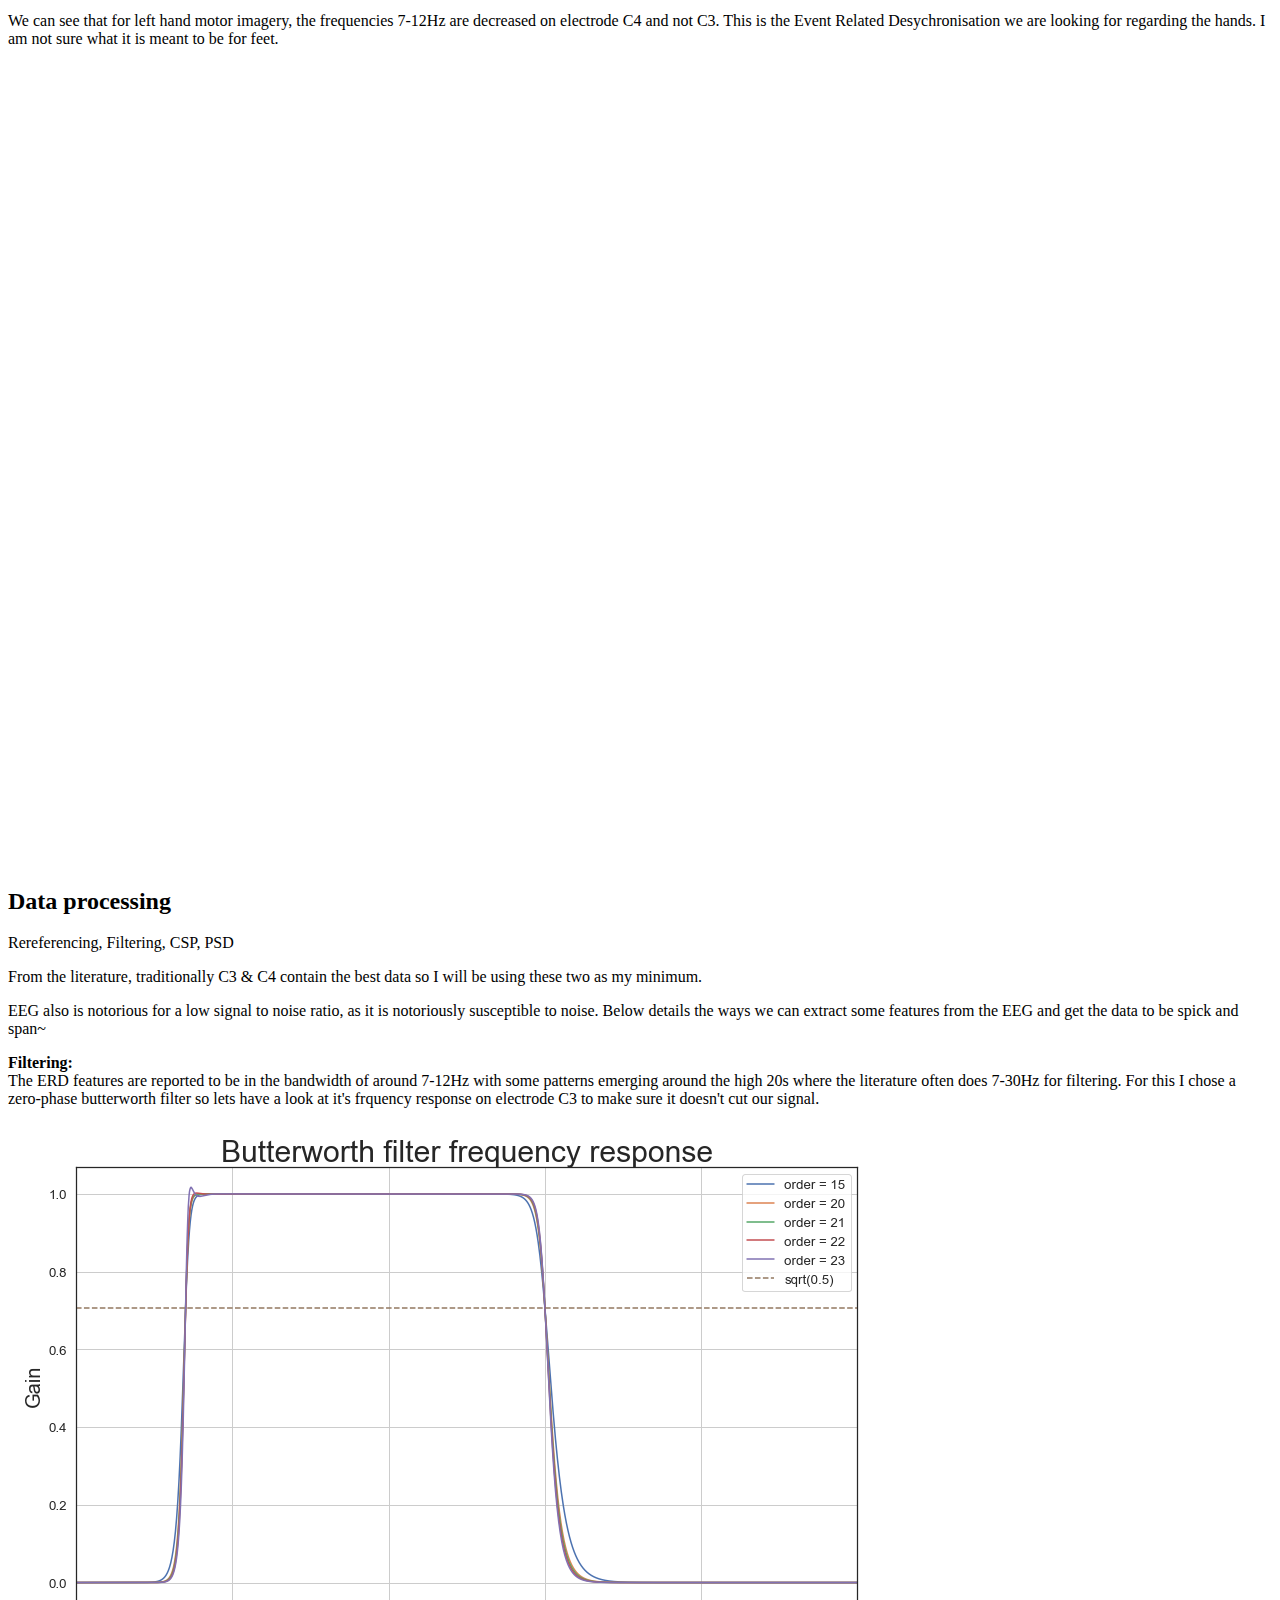
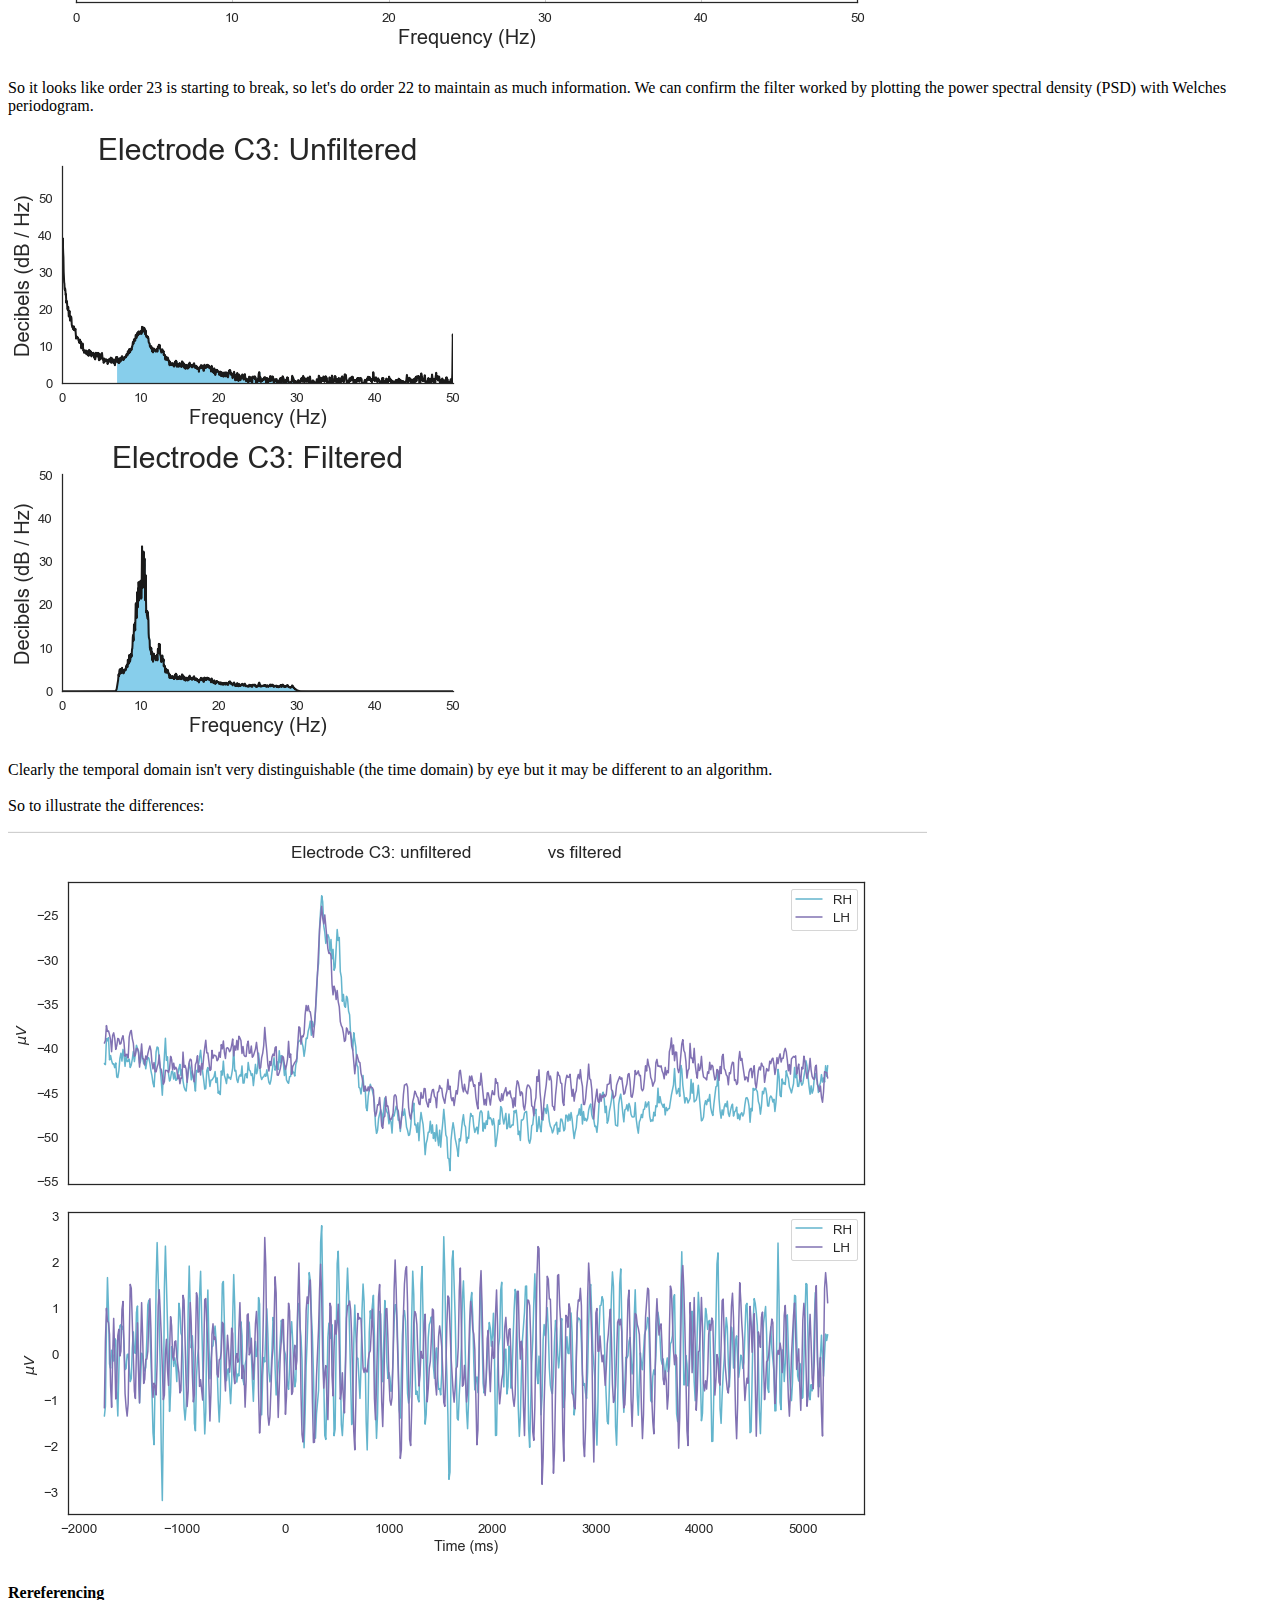
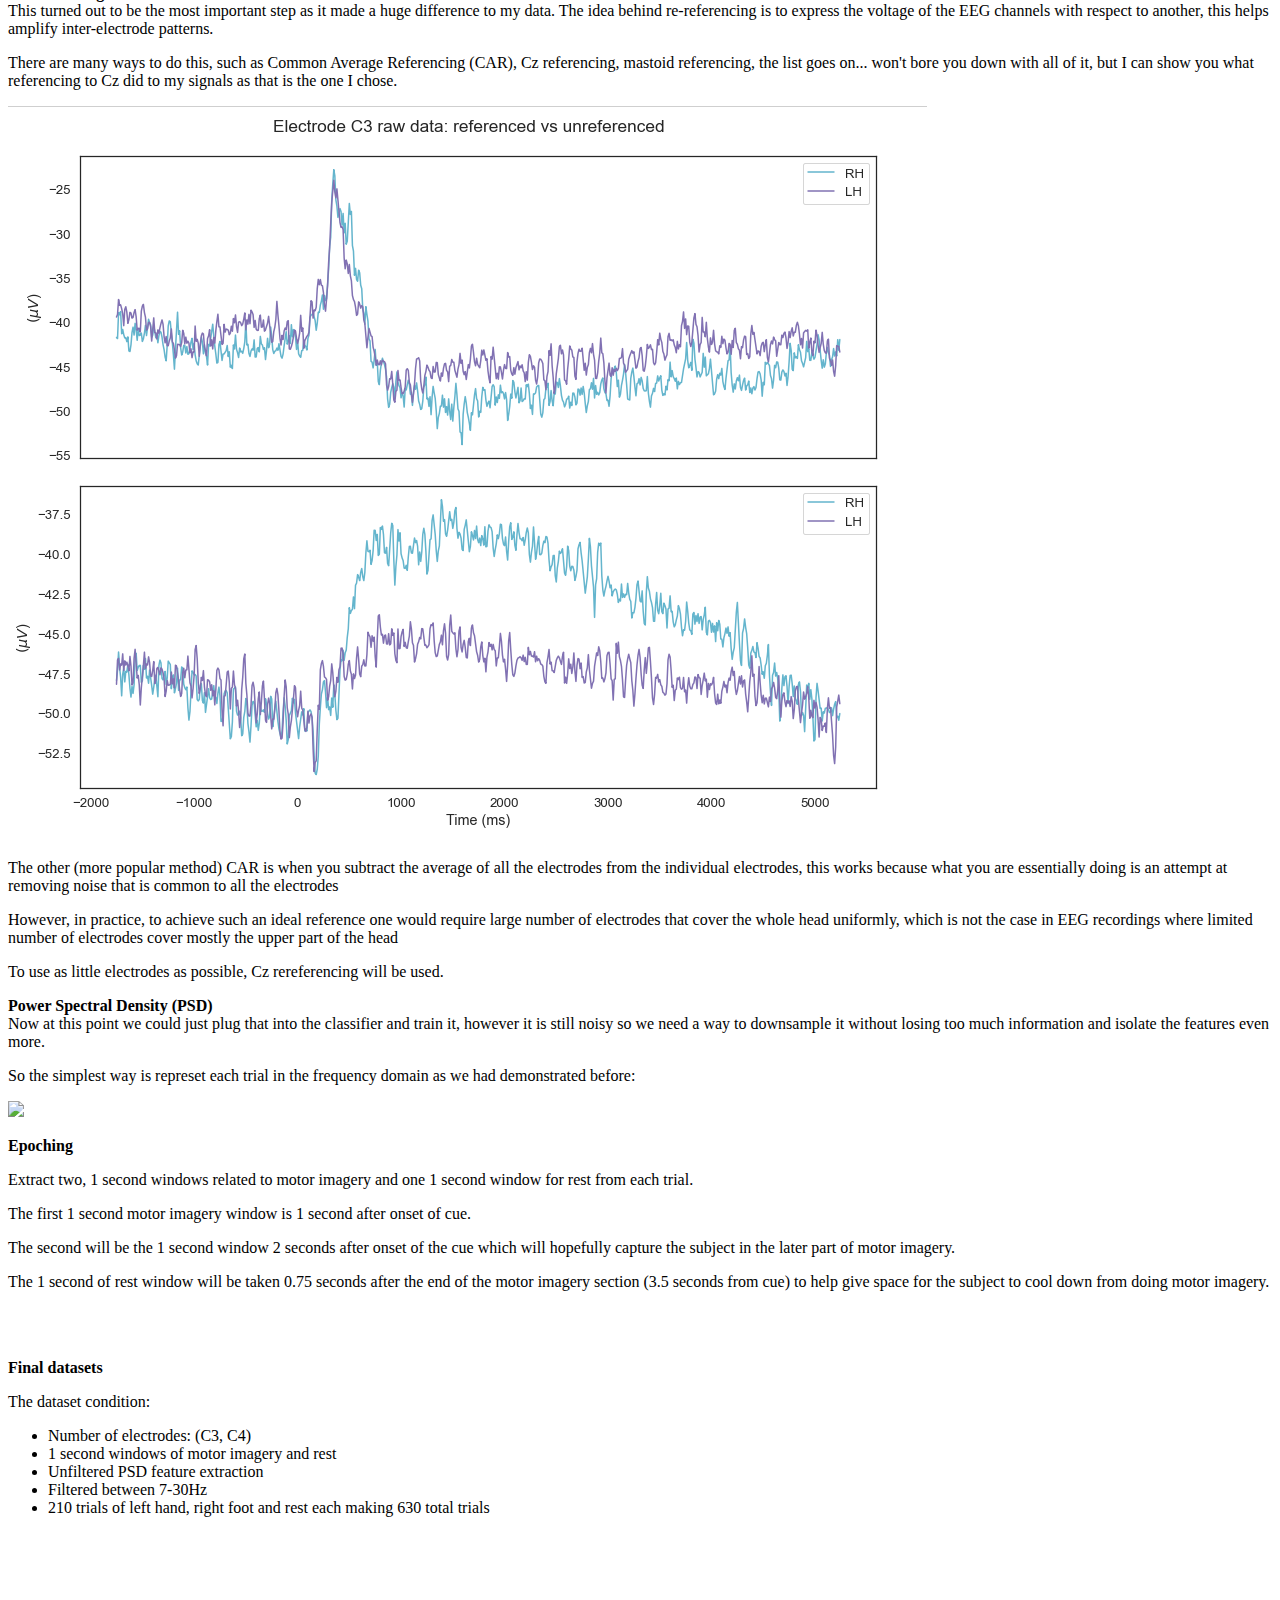
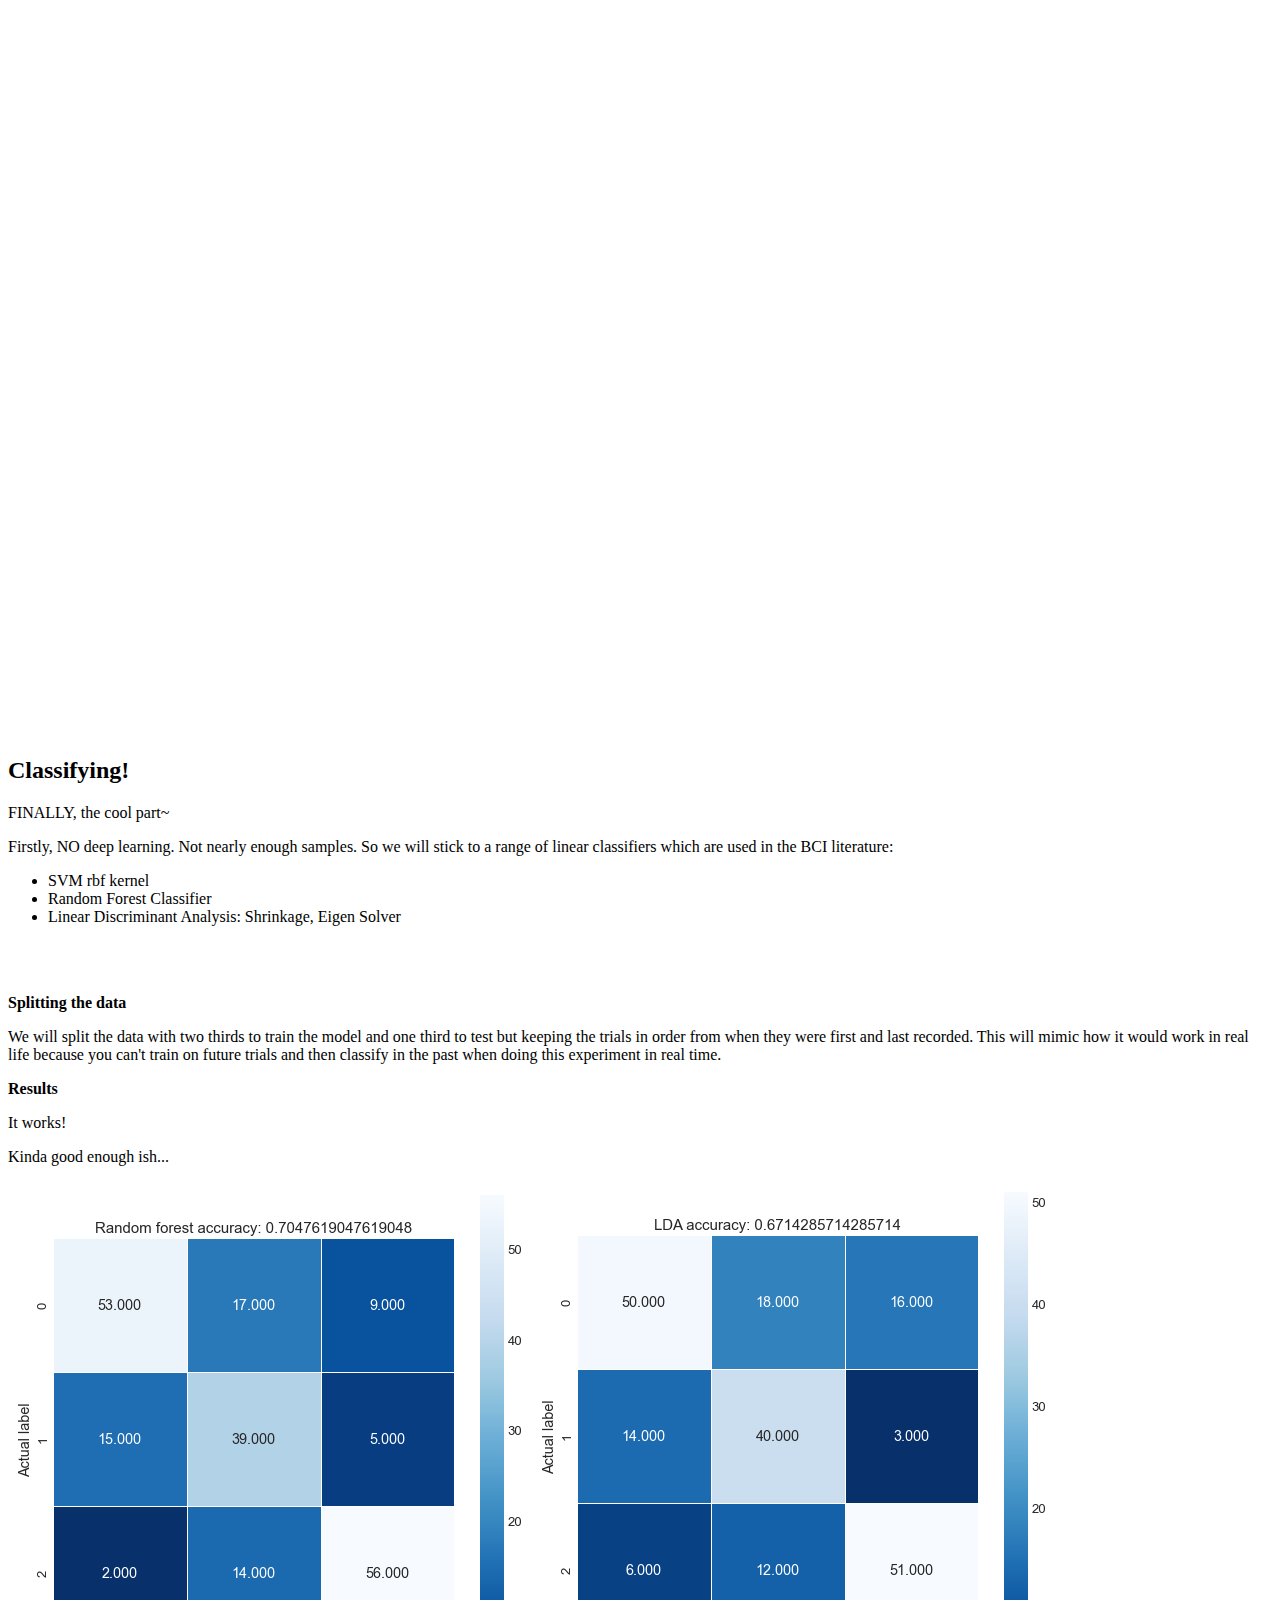
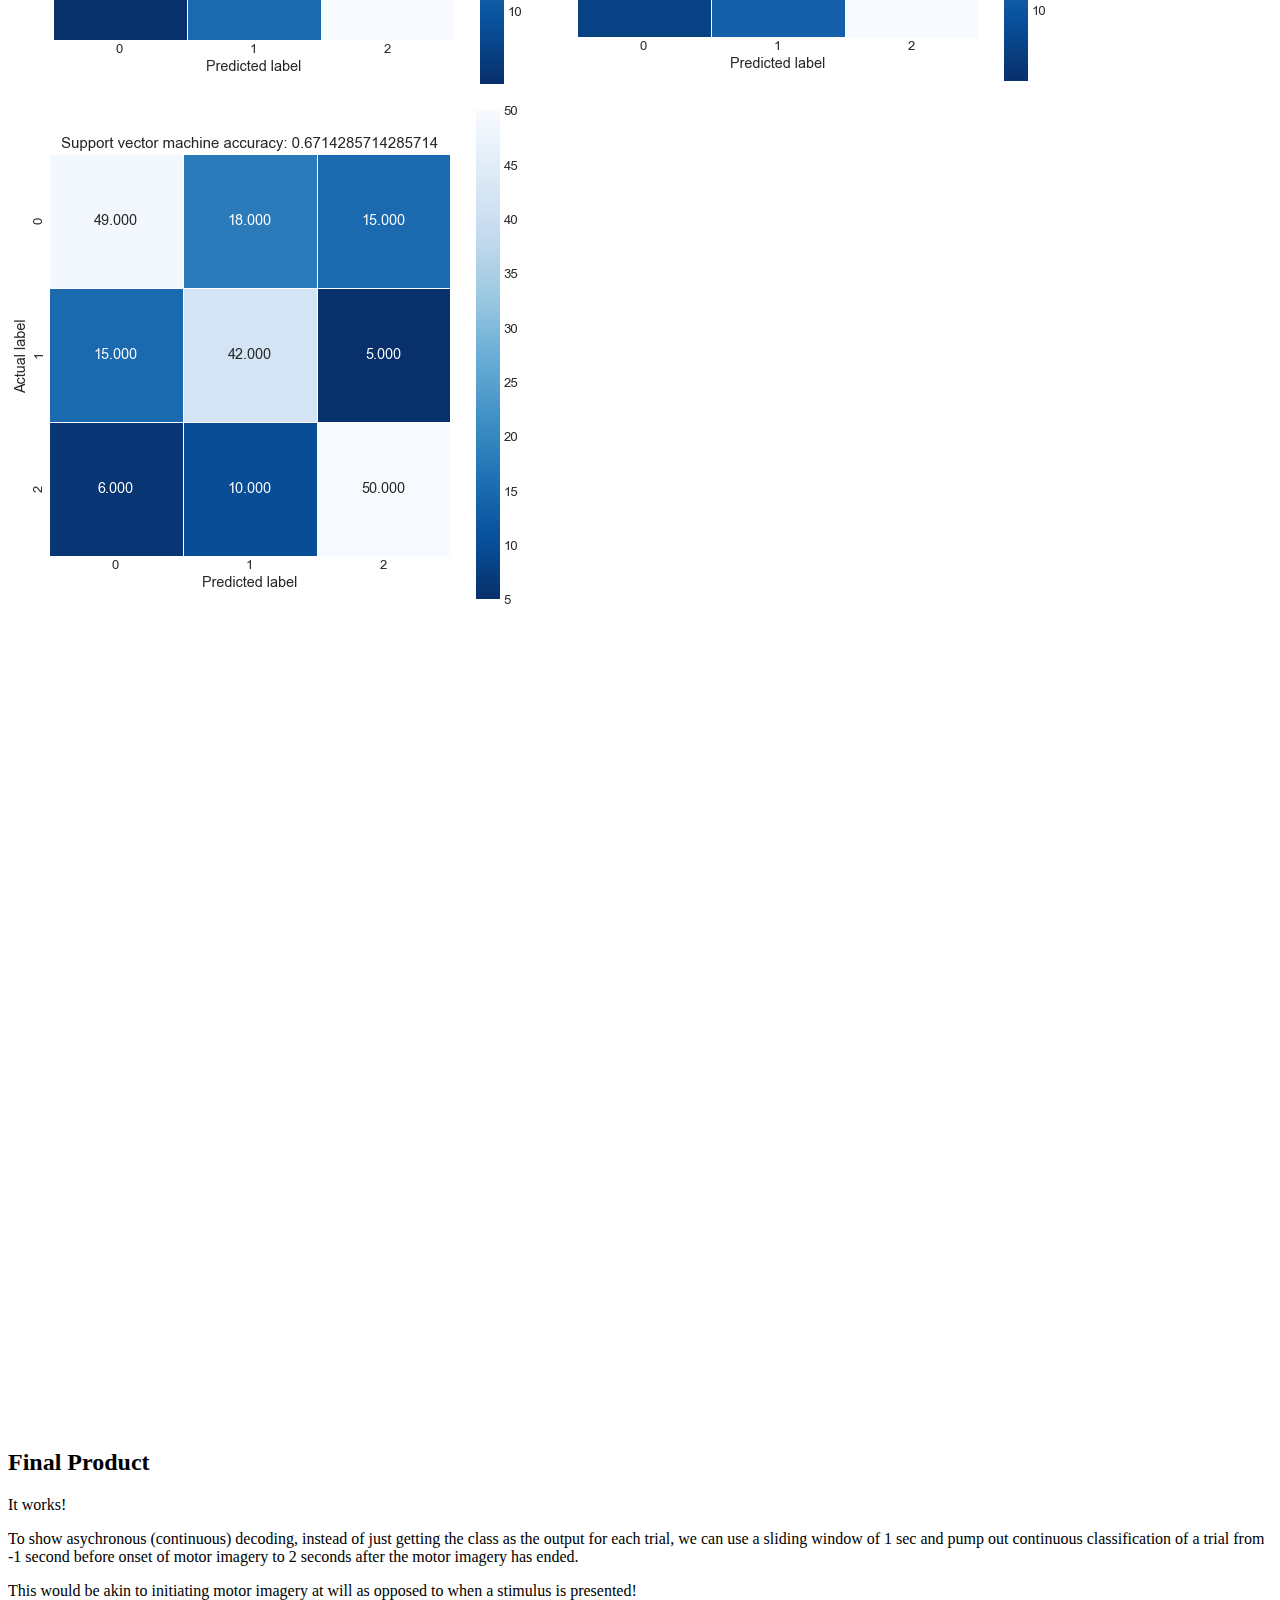
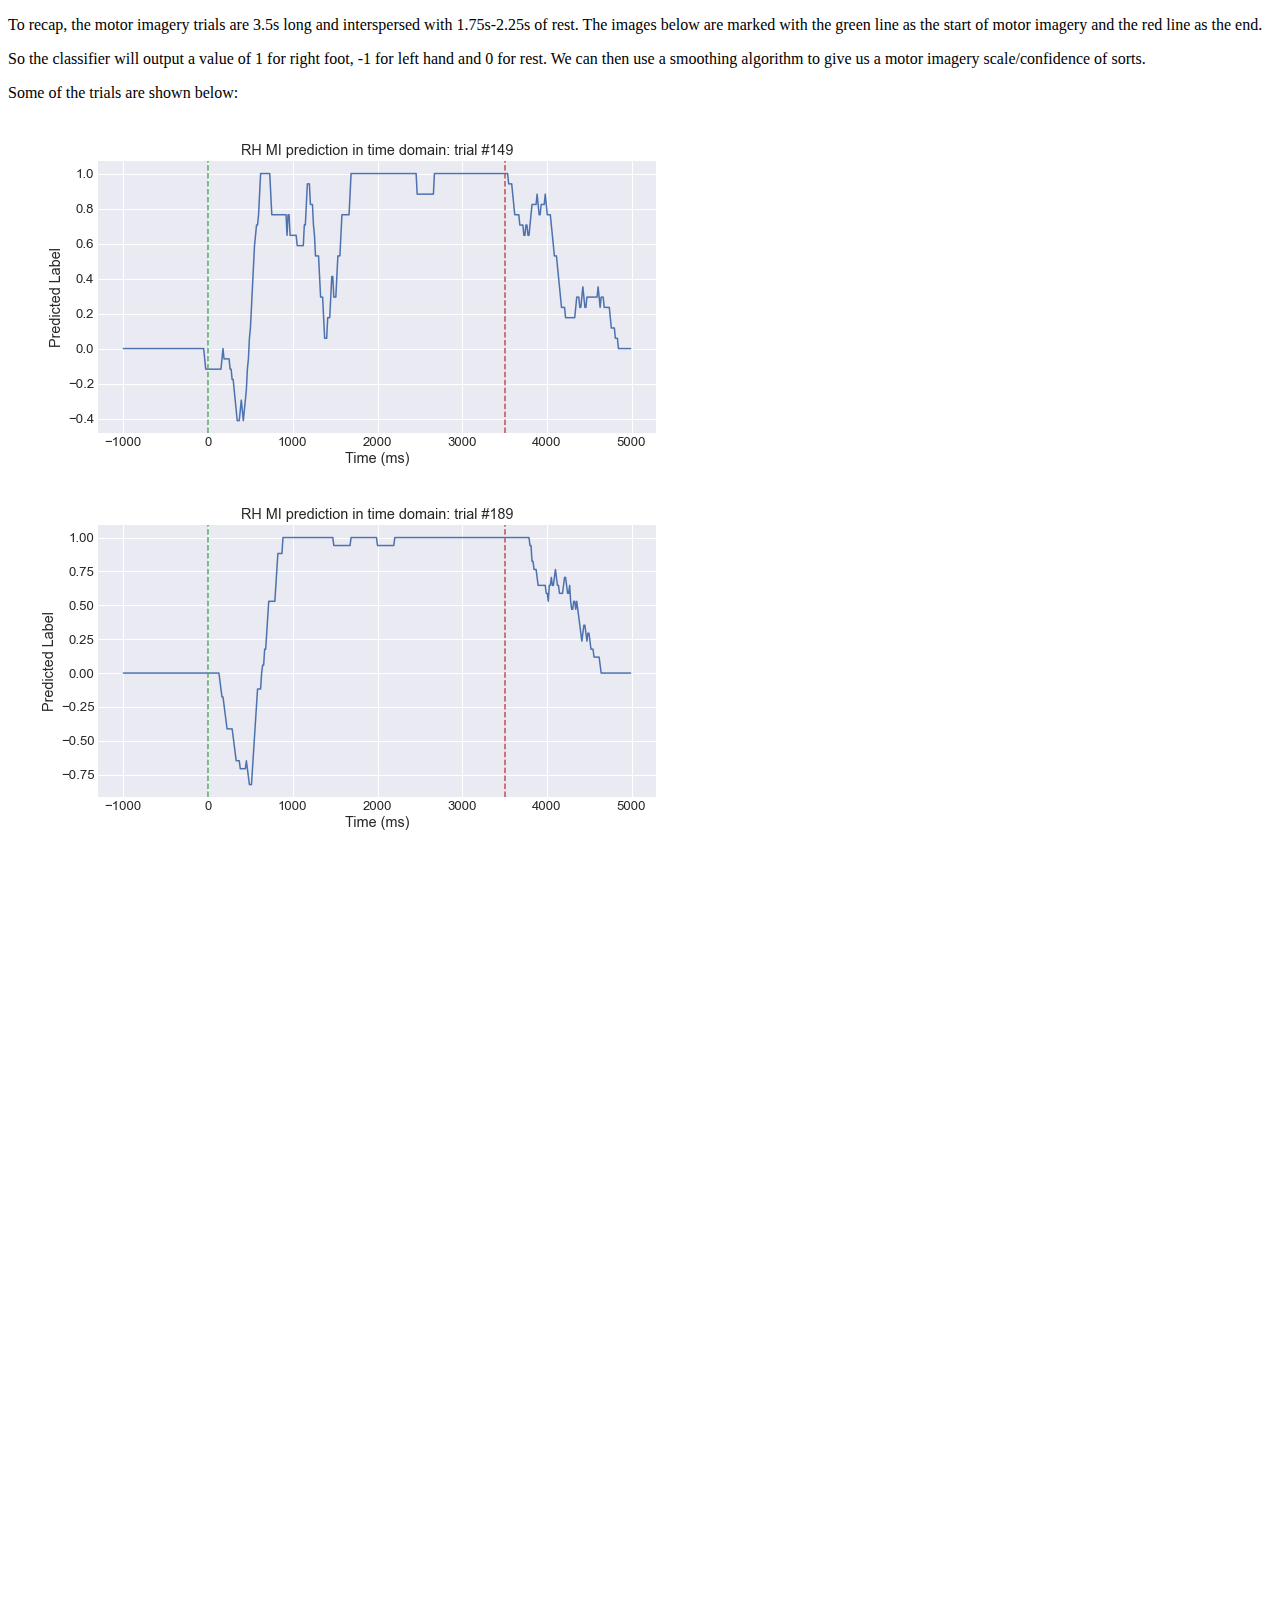
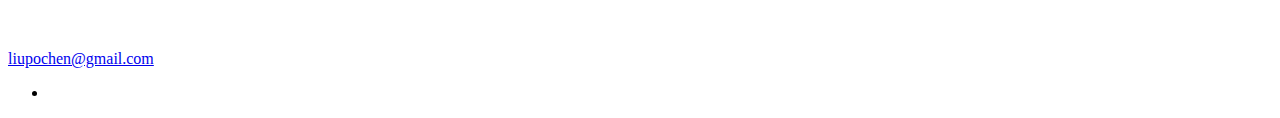
==== commit b9429795: "Add files via upload" ====
--- a/Portfolio_Website/BCI.html
+++ b/Portfolio_Website/BCI.html
@@ -41,7 +41,7 @@
                 Real-time Motor Imagery Classifier <strong>Project</strong>
             </h2>
             <p class="section__subtitle section__subtitle--intro">Supervised by Dr Sam John</p>
-            <img src="img/10_20.jpeg" alt="" class="intro__img">
+            <img src="img/BCI/10_20.jpeg" alt="" class="intro__img">
         </section>
 
         <div class="portfolio-item-individual">
@@ -52,24 +52,7 @@
             <p>This is using dataset IVc from the <a href="http://www.bbci.de/competition/iii/desc_IVc.html"> BCI competition </a> </p>
             <p>This is also my first data science project, you will see some some machine learning and learn
                a little neuroscience~</p>
-            <p>So to give you some motivation to read all the crap below, here is the final result.
-               I have provided the electrode C3 to illustrate the difficult EEG data I am working with. <br><br>
-               So Tadaaa</p>
-            <div style="height: 0; padding-bottom: calc(77.88% + 35px); position:relative; width: 100%;">
-                <iframe allow="autoplay; gyroscope;"
-                        allowfullscreen height="100%"
-                        referrerpolicy="strict-origin"
-                        src="https://www.kapwing.com/e/5f42f41378c0ee00153801ce"
-                        style="border:0;
-                        height:100%;
-                        left:0;
-                        overflow:hidden;
-                        position:absolute;
-                        top:0;
-                        width:100%"
-                        title="Embedded content made with Kapwing" width="100%">
-                </iframe>
-            </div>
+            <p>The end goal is to have two people playing pong against each other only using motor imagery.</p>
         </div>
 
         <!-- Introduction -->
@@ -78,77 +61,60 @@
            <p class="section__subtitle section__subtitle--about">A little explanation</p>
 
            <div class="about-me__body">
-               <p>Our target features are quantifying Event Related Desynchonisation (ERD)/ Synchronisation (ERS)
-                  in the EEG data. ERD is a decrease in signal power and ERS is an increase, from this we can distinguish when an individual is resting and
-                  thinking about moving their left hand or right hand. What's more is this feature
+               <p>Our target features are quantifying Event Related Desynchonisation (ERD) and Event Related Sychronisation (ERS)
+                  in the EEG data. ERD is a decrease in signal power and ERS is an increase in signal power, from this we can distinguish when an individual is resting and
+                  thinking about moving their left hand or right foot. What's more is this feature
                   is stronger during motor imagery than during movement.</p>
 
-               <p>This feature has a few interesting properties where based on left/right hand motor imagery,
-                  different areas of the will report a stronger ERD/ERS during and after the motor imagery period.
-                  We know that ERD is a contralateral event, so thinking about your right hand means
-                  ERD will occur on the left side of the motor cortex. <br><br>
+               <p>This feature has a few interesting properties where based on left hand/right foot motor imagery,
+                  different areas of the will report a stronger ERD/ERS during the motor imagery period.
+                  For example, We know that ERD is a contralateral event, so thinking about your left hand means
+                  ERD will occur on the right side of the motor cortex more than the left side. <br><br>
                   To be concrete: </p>
-               <p>On electrode C3 after the start of the motor imagery period you expect it to register a stronger decrease in signal
-                  power - ERD, more accurately, in a specific bandwidth, than during the left hand because electrode C3 is
-                  on the <strong>left side</strong> of the brain.
-
-               <p>However, I didn't see these patterns, in fact I saw the opposite. As frustrating as that is, this doesn't matter because we
-                  can conclude an obvious pattern exists for before, during and after the motor imagery with these patterns.
-               </p>
-               <p>To illustrate, here is a plot of the average trial for left/right hand, the motor imagery period ends at 3.5s.
-                  Focus on the dip after time is zero</p>
-               <img src="img/C3.png" alt="Electrode_C3" class="about-me__img">
-
-               <p>I still don't fully understand these features so take what I understand with a grain of salt!<p>
-
-               <p> <strong>Please contact me if you can correct/teach me more about this subject</strong></p>
-
-               <p>We can quantify these features with bandpower, so how powerful a signal is at a specific time,
-                  this allows us to view the power of an electrode in the time domain by analysing a
-                  specific window of a trial to see how strong the signal is at that point.</p>
-
-               <p>This time domain feature is ideal because the end goal is to be able to classify motor imagery
-                  and detect it in real time to control a simple game like pong.</p>
-           </div>
-
-           <img src="img/transparent.png" class="transparent">
+
+               <p>On electrode C4 after the start of left hand motor imagery period you expect it to register a stronger decrease in signal
+                  power - ERD, than electrode C3 because electrode C4 is
+                  on the <strong>right side</strong> of the brain and hence responsible for the left side of your body.
+               <p>If you were doing right hand motor imagery it would be the other way round!</p>
+
+               <p>To illustrate, here is a plot of the Power Spectral Density for the trials of left hand/right foot.</p>
+               <img src="img/BCI/PSD.png" alt="PSD" class="about-me__img">
+
+               <p>We can see that for left hand motor imagery, the frequencies 7-12Hz are decreased on electrode C4 and not C3.
+               This is the Event Related Desychronisation we are looking for regarding the hands. I am not sure what it is meant to be for feet.</p>
+           </div>
+
+           <img src="img/BCI/transparent.png" class="transparent">
         </section>
 
 
         <section class="about-me" id="about">
            <h2 class="section__title section__title--about">Data processing</h2>
-           <p class="section__subtitle section__subtitle--about">Rereferencing, Filtering, Relative Bandpower</p>
-
-           <div class="about-me__body">
-               <p>Firstly, I will be taking the 25 electrodes across the motor cortex from the 10/20 internation EEG system.
-                  This makes sense as that is where the best data for motor imagery will be. <br>
-                  Next, we want our data to be as clean as possible and EEG data is notorious for noise, but we
-                  can find a few ways to get it spick and span~</p><br>
+           <p class="section__subtitle section__subtitle--about">Rereferencing, Filtering, CSP, PSD</p>
+
+           <div class="about-me__body">
+               <p>From the literature, traditionally C3 & C4 contain the best data so I will be using these two as my minimum. </p>
+               <p>EEG also is notorious for a low signal to noise ratio, as it is notoriously susceptible to noise.
+                  Below details the ways we can extract some features from the EEG and get the data to be spick and span~</p>
 
 
                <p> <strong>Filtering:</strong> <br>
-                  The ERD/ERS features are reported to be strongest in the mu bandwidth of around 8-12Hz
-                  so first step is to do that. For this I chose a zero-phase butterworth filter so lets have a look
+                  The ERD features are reported to be in the bandwidth of around 7-12Hz with some patterns
+                  emerging around the high 20s where the literature often does 7-30Hz for filtering. For this I chose a zero-phase butterworth filter so lets have a look
                   at it's frquency response on electrode C3 to make sure it doesn't cut our signal.</p>
 
-               <img src="img/butterworth.png" alt="freq_resp" class="about-me__img">
-
-               <p>So it looks like order 5 won't work, so let's do order 4 to maintain as much information
-                  as possible and just widen the bandpass a little to encompass the 8-12Hz range.
-                  <br>We can confirm the filter worked by plotting the power spectral density (PSD)
+               <img src="img/BCI/butterworth.png" alt="freq_resp" class="about-me__img">
+
+               <p>So it looks like order 23 is starting to break, so let's do order 22 to maintain as much information.
+                  We can confirm the filter worked by plotting the power spectral density (PSD)
                   with Welches periodogram.</p>
 
-               <img src="img/psd.png" class="transparent">
-
-               <p>Now that's all nice and dandy, but if you looked carefully the filtered C3 electrode
-                  you'll see after filtering it has high variance. This essentially means it will likely be
-                  harder to classify as it is noisier, we will confirm in the classification section.<br><br>
+               <img src="img/BCI/PSD_check.png" class="transparent">
+               <p>Clearly the temporal domain isn't very distinguishable (the time domain) by eye but it may be different
+                  to an algorithm.<br><br>
                   So to illustrate the differences:</p>
 
-               <img src="img/filt_compare.png" alt="filt_compare" class="about-me__img">
-
-               <p>So now I have two datasets, one that is filtered to the mu bandwidth and one that is simply
-                  just filtered to pass signals below 50Hz, as this is the frequency of our powerlines lol. <br><br><br></p>
+               <img src="img/BCI/filt_compare.png" alt="filt_compare" class="about-me__img">
 
 
                <p><strong>Rereferencing</strong> <br>
@@ -157,46 +123,56 @@
                   this helps amplify inter-electrode patterns. </p>
 
                <p>There are many ways to do this, such as Common Average Referencing (CAR), Cz referencing, mastoid referencing,
-                  the list goes on...I won't bore you down with all of it, but I can show you what CAR did to my signals
-                  as that is the one I chose.</p>
-
-               <img src="img/ref_compare.png" alt="filt_compare" class="about-me__img">
-
-               <p>CAR is when you subtract the average of all the
+                  the list goes on... won't bore you down with all of it, but I can show you what referencing
+                  to Cz did to my signals as that is the one I chose.</p>
+
+               <img src="img/BCI/ref_compare.png" alt="filt_compare" class="about-me__img">
+               <p>The other (more popular method) CAR is when you subtract the average of all the
                   electrodes from the individual electrodes, this works because what you are essentially doing is an attempt at removing <thead>
                   noise that is common to all the electrodes</p>
-               <p> The simple rationale behind this is that we can approximate the head as a sphere and assuming
-                   that the sum of all the potentials recorded on the whole sphere due to current sources inside it is zero,
-                   this would make for a quiet or electrically neutral reference. </p>
-               <p>
-                   However, in practice, to achieve such an ideal reference one would require large number of
+
+               <p>However, in practice, to achieve such an ideal reference one would require large number of
                    electrodes that cover the whole head uniformly, which is not the case in EEG recordings where
                    limited number of electrodes cover mostly the upper part of the head</p>
-               <p>But who cares, as seen above, it worked very well, we can now visually see the power difference
-                   between the left and right hand very clearly.</p>
-
-               <p>So I get to denoise my signals and help separate the data, bonus! <br><br><br> </p>
-
-               <p><strong> Relative Bandpower</strong> <br>
-                  Now at this point I could just plug that into the classifier and train it, however it is still too noisy so
-                  we need a way to downsample it without losing information and even amplify the features even more. </p>
-
-               <p>There are other ways to do this but I chose to use relative bandpower. You simply split the data into 250ms
-                  windows and calculate the bandpower for that window for each electrode and divide them by the
-                  average bandpower of the rest period prior to all the trials for each electrode (most EEG data includes this).</p>
-
-               <p>This creates one sample of data which you can label according to when the window occurs in the trial.</p>
-
-               <p>This means we now have a reference for all our samples which is the rest period, this will help the
-                  further separate the data for rest and right/left hand motor imagery by amplifying the difference between electrodes
-                  as they will all have different initial resting bandpower values.</p>
-
-               <p>We actually will slide the 250ms window over by 10ms as opposed to sampling a new window, so the next window will
-                  have 240ms overlap and 10ms of new data. This is to generate more
-                  data samples to train our classifier and is absolutely vital.</p>
-           </div>
-
-           <img src="img/transparent.png" class="transparent">
+
+               <p>To use as little electrodes as possible, Cz rereferencing will be used.</p>
+
+
+               <p><strong>Power Spectral Density (PSD)</strong><br>
+                  Now at this point we could just plug that into the classifier and train it, however it is still noisy so
+                  we need a way to downsample it without losing too much information and isolate the features even more. </p>
+               <p>So the simplest way is represet each trial in the frequency domain as we had demonstrated before:</p>
+
+              <img src="img/BCI/psd.png" class="transparent">
+
+              <p><strong>Epoching</strong></p>
+              <p>Extract two, 1 second windows related to motor imagery and one
+                 1 second window for rest from each trial.</p>
+              <p>The first 1 second motor imagery window is 1 second after onset of cue.</p>
+              <p>The second will be the 1 second window 2 seconds after onset of the cue which will hopefully
+                 capture the subject in the later part of motor imagery.</p>
+              <p>The 1 second of rest window will be taken 0.75 seconds after the end of the motor imagery section (3.5 seconds from cue)
+                 to help give space for the subject to cool down from doing motor imagery.</p>
+
+              <br><br>
+
+              <p><strong>Final datasets</strong><br>
+              <p>The dataset condition: </p>
+              <ul>
+                 <li>Number of electrodes: (C3, C4)</li>
+                 <li>1 second windows of motor imagery and rest</li>
+                 <li>Unfiltered PSD feature extraction</li>
+                 <li>Filtered between 7-30Hz</li>
+                 <li>210 trials of left hand, right foot and rest each making 630 total trials</li>
+              </ul>
+
+
+
+
+
+           </div>
+
+           <img src="img/BCI/transparent.png" class="transparent">
         </section>
 
 
@@ -205,110 +181,56 @@
            <p class="section__subtitle section__subtitle--about">FINALLY, the cool part~</p>
 
            <div class="about-me__body">
-               <p>Now, honestly deciding on a classifier wasn't very easy. Lets first consider what kind of data we have.</p>
+               <p>Firstly, NO deep learning. Not nearly enough samples. So we will stick to a range of linear classifiers
+                  which are used in the BCI literature: </p>
                <ul>
-                   <li>Very Noisy</li>
-                   <li>Complex - hard to separate</li>
-                   <li>Non-linear</li>
-                   <li>26,000 samples</li>
+                   <li>SVM rbf kernel</li>
+                   <li>Random Forest Classifier</li>
+                   <li>Linear Discriminant Analysis: Shrinkage, Eigen Solver</li>
                </ul>
-               <p>So immediately a good choice would be a multilayer perceptron network and increase the nodes to a large number
-                  with the correct regularisation.
-                  But we can also consider other classifiers that can deal with relationships between features well such as
-                  KNN, SVM and Decision Tree classifiers.</p>
-               <p>I only have a surface level understand of machine learning and have no 'proper' experience in tuning
-                  them and working with different types of data, based off that lets just try a bunch of them out.<br>
-                  <strong>If you have more information on choosing a classifier please contact me!</strong></p>
-
-               <p><strong>Decision Tree Classifier</strong> <br>
-                  Decision Tree's are neat because they tell you what inputs are the best predicators of
-                  the outputs so often Decision Tree's can guide you to find if there is a statistical relationship
-                  between a given input to the output and how strong that relationship is. So Decision Tree's can be used a research tool
-                  as you learn about your data so you can build other classifiers. They are also very fast.</p>
-               <img src="img/Decision Trees.png" alt="Decision Tree" class="about-me__img">
-               <p>So what we see here is that our data is fine, not great, but fine. And a pretty good indicator that rest and motor imagery are pretty similar,
-                  however, left and right motor imagery are actually reasonable separable. At least
-                  that is what I think this tells me.</p>
-              <p>But there are much better classifiers for this so I won't be using a Decision Tree. <br><br><br></p>
-
-              <p><strong>K Nearest Neighbour</strong> <br>
-                 After plotting a 'k vs error' graph I decided that 3 was the best K for this dataset.
-                 What I find interesting is that KNN is great for data that takes a spherical form,
-                 or in other words, perhaps a lot of data that may be variable but groupable.
-                 So let's try it and find out?
-                 <br> For our purposes speed may be an issue but it does have
-                 very high accuracy.</p>
-              <img src="img/KNN.png" alt="Decision Tree" class="about-me__img">
-              <p>Training this took a lot longer than the Decision Tree's but worth it I reckon. <br><br><br></p>
-
-              <p><strong>Multilayer Perceptron (MLP)</strong> <br>
-                 Now this is when it gets tricky for me, designing a neural network that is efficient but not
-                 overkill or overfitting or costing huge computing power. </p>
-              <p>Starting with the activation, since I
-                 know I will be needing a large network I went with Relu simply because it needs less computing power.
-                 It has a sparsity property where not all the neurons will activate as opposed to tanh, since the
-                 activations are quite 'dense'.</p>
-              <img src="img/NN.png" alt="MLP unfiltered data" class="about-me__img">
-              <p>This network is 2 hidden layers (300, 200). I know it's huge but hear me out, 10-Fold cross validation
-                 said it's ok and my computer ran it around a minute with 26,000 training samples.</p>
-              <p>I tuned it appropriately and I am confident it is well regularised, note that a (100, 100)
-                 structure works very well too, ~95%. However, I want a better accuracy.</p>
-
-              <p><strong>Conclusion</strong> <br>
-                 It was nice to have KNN and Decision Tree classifiers to back me up on my massive neural network.
-                 I didn't consider SVM because it was WAY too slow to train.
-                 The MLP classified faster than the KNN and improved by 1% more, I know, 1%. </p>
-              <p>So that's what I'm going with, the highest accuracy and a reasonably fast classifying time,
-                 as in the end what takes the most time is iterating through all the data. <br>
-                 <br>Also, here is why I went with unfiltered data (it is still rereferenced)</p>
-
-              <img src="img/NN_filt.png" alt="MLP filtered data" class="about-me__img">
-              <p>I find this odd but expected from the previous graphs. Such is life I guess? <br>
-                 I suspect when filtering the data we are losing too much information.</p>
-           </div>
-
-           <img src="img/transparent.png" class="transparent">
+               <br><br>
+
+               <p><strong>Splitting the data</strong></p>
+               <p>We will split the data with two thirds to train the model and one third to test but keeping the trials in order from when they
+                  were first and last recorded. This will mimic how it
+                  would work in real life because you can't train on future trials and then classify in the past when doing this experiment in real time.</p>
+
+
+               <p><strong>Results</strong></p>
+               <p>It works!</p>
+               <p>Kinda good enough ish...</p>
+
+               <img src="img/BCI/RF.png" alt="filt_compare" class="about-me__img">
+               <img src="img/BCI/LDA.png" alt="filt_compare" class="about-me__img">
+               <img src="img/BCI/SVM.png" alt="filt_compare" class="about-me__img">
+
+           </div>
+
+           <img src="img/BCI/transparent.png" class="transparent">
         </section>
 
 
         <section class="about-me" id="about">
            <h2 class="section__title section__title--about">Final Product</h2>
-           <p class="section__subtitle section__subtitle--about">It works everyone!</p>
-
-           <div class="about-me__body">
-               <p>So the idea is to receive the 25 electrode data where each electrode is a feature,
-                  rereference the data and downsample it to bandpower of windows. Then feed the information
-                  into a classifier at a minimum rate of 10ms. <br> <br>
-                  Now we will have some information to control a simple game, but that is coming soon in the future. <br><br>
-
-                  For now, for those that lasted the entire reading (congrats) here is the same video of it in action lol.
-                  I have smoothed the output with a Salvgol filter so that it now represents a confidence scale as opposed to
-                  just integer numbers.<br>
-                  The green box indicates the motor imagery period, the scale are confidence values:
-                  <ul>
-                      <li>1 indicates right hand motor imagery</li>
-                      <li>0 indicates rest</li>
-                      <li>-1 left hand motor imagery</li>
-
-                  </ul></p>
-                  <div style="height: 0; padding-bottom: calc(77.88% + 35px); position:relative; width: 100%;">
-                      <iframe allow="autoplay; gyroscope;"
-                              allowfullscreen height="100%"
-                              referrerpolicy="strict-origin"
-                              src="https://www.kapwing.com/e/5f42f41378c0ee00153801ce"
-                              style="border:0;
-                              height:100%;
-                              left:0;
-                              overflow:hidden;
-                              position:absolute;
-                              top:0;
-                              width:100%"
-                              title="Embedded content made with Kapwing" width="100%">
-                      </iframe>
-                  </div>
-           </div>
-
-           <img src="img/transparent.png" class="transparent">
+           <p class="section__subtitle section__subtitle--about">It works!</p>
+
+           <div class="about-me__body">
+               <p>To show asychronous (continuous) decoding, instead of just getting the class as the output for each trial, we can use a sliding window of 1 sec
+                  and pump out continuous classification of a trial from -1 second before onset of motor imagery to 2 seconds after the motor imagery has ended.</p>
+
+               <p>This would be akin to initiating motor imagery at will as opposed to when a stimulus is presented!</p>
+               <p>To recap, the motor imagery trials are 3.5s long and interspersed with 1.75s-2.25s of rest.
+                  The images below are marked with the green line as the start of motor imagery and the red line as the end.</p>
+
+               <p>So the classifier will output a value of 1 for right foot, -1 for left hand and 0 for rest. We can then use a smoothing algorithm to give us a
+                  motor imagery scale/confidence of sorts.</p>
+
+               <p>Some of the trials are shown below:</p>
+               <img src="img/BCI/Trial149.png" alt="asynchronous output" class="about-me__img">
+               <img src="img/BCI/Trial189.png" alt="asynchronous output" class="about-me__img">
+           </div>
+
+           <img src="img/BCI/transparent.png" class="transparent">
         </section>
 
 
